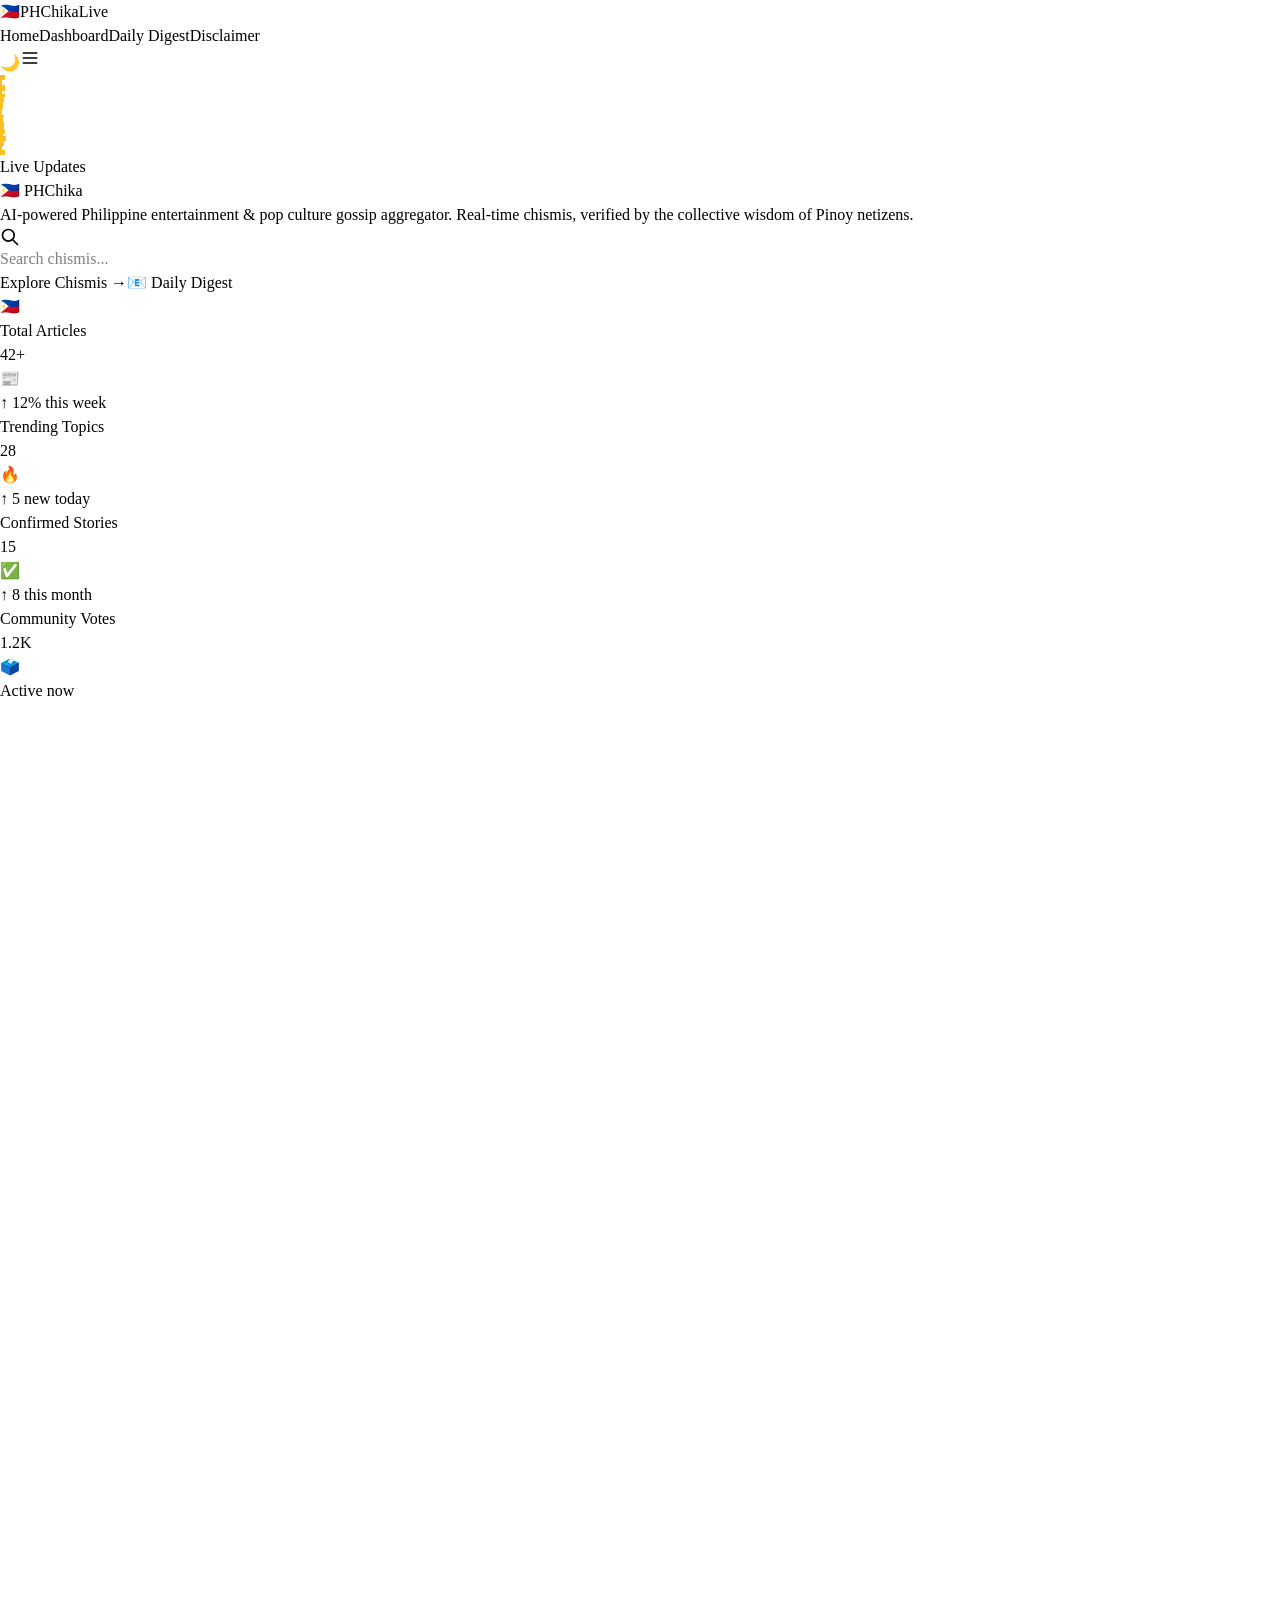
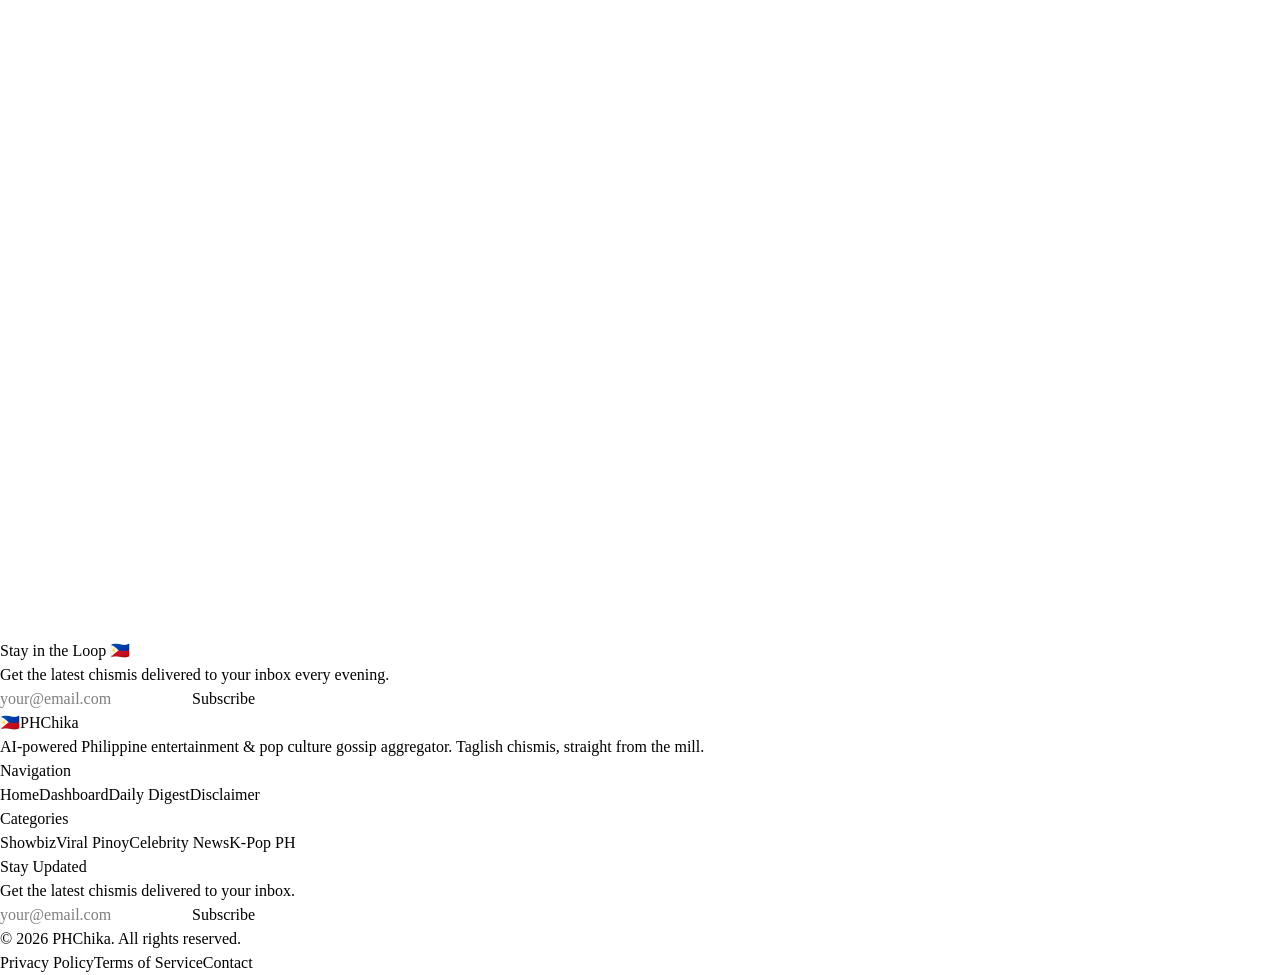
==== index.html @ 01732ea2 "Deploy PHChika static site" ====
<!DOCTYPE html><!--k9LoQ4IcN2B94tGMWZoJR--><html lang="en"><head><meta charSet="utf-8"/><meta name="viewport" content="width=device-width, initial-scale=1"/><link rel="preload" href="/_next/static/media/e4af272ccee01ff0-s.p.woff2" as="font" crossorigin="" type="font/woff2"/><link rel="stylesheet" href="/_next/static/css/ba19883a950659b8.css" data-precedence="next"/><link rel="preload" as="script" fetchPriority="low" href="/_next/static/chunks/webpack-e2b6dec66f5f0891.js"/><script src="/_next/static/chunks/3879f17f-e6c2f35127a0d5dd.js" async=""></script><script src="/_next/static/chunks/324-e17bb98ce765c7bd.js" async=""></script><script src="/_next/static/chunks/main-app-d1867d39fd62e64c.js" async=""></script><script src="/_next/static/chunks/470-1731b42faf3eb601.js" async=""></script><script src="/_next/static/chunks/86-d81d6078c82062c1.js" async=""></script><script src="/_next/static/chunks/app/layout-f6f23658ea45f9ad.js" async=""></script><script src="/_next/static/chunks/app/not-found-6ada2dabf4a7582d.js" async=""></script><script src="/_next/static/chunks/app/page-f8f185d9c8606098.js" async=""></script><meta name="next-size-adjust" content=""/><title>PHChika | Philippine Pop Culture Gossip Aggregator</title><meta name="description" content="AI-powered Philippine entertainment &amp; pop culture gossip aggregator. Taglish chismis, straight from the mill."/><meta name="author" content="PHChika"/><meta name="keywords" content="Philippine,showbiz,gossip,chismis,Taglish,entertainment"/><meta property="og:title" content="PHChika"/><meta property="og:description" content="AI-powered Philippine entertainment &amp; pop culture gossip aggregator"/><meta property="og:site_name" content="PHChika"/><meta property="og:locale" content="en_PH"/><meta property="og:type" content="website"/><meta name="twitter:card" content="summary_large_image"/><meta name="twitter:title" content="PHChika"/><meta name="twitter:description" content="AI-powered Philippine entertainment &amp; pop culture gossip aggregator"/><script src="/_next/static/chunks/polyfills-42372ed130431b0a.js" noModule=""></script></head><body class="__variable_f367f3 antialiased bg-brand-50 text-gray-900 dark:bg-gray-950 dark:text-gray-100"><div hidden=""><!--$--><!--/$--></div><header class="sticky top-0 z-40"><nav class="fixed top-0 left-0 right-0 border-b transition-all duration-300 bg-transparent border-transparent"><div class="mx-auto flex max-w-7xl items-center justify-between px-4 py-3 sm:px-6 lg:px-8"><a class="flex items-center gap-2.5 group" href="/"><span class="text-3xl group-hover:animate-float">🇵🇭</span><span class="text-xl font-bold tracking-tight text-brand-600 dark:text-brand-400 group-hover:text-brand-500 transition-colors">PHChika</span><span class="live-indicator">Live</span></a><nav class="hidden flex-wrap items-center gap-4 md:flex md:gap-8"><a class="text-sm font-medium text-gray-600 transition-colors hover:text-brand-500 dark:text-gray-300 dark:hover:text-brand-400" href="/">Home</a><a class="text-sm font-medium text-gray-600 transition-colors hover:text-brand-500 dark:text-gray-300 dark:hover:text-brand-400" href="/dashboard">Dashboard</a><a class="text-sm font-medium text-gray-600 transition-colors hover:text-brand-500 dark:text-gray-300 dark:hover:text-brand-400" href="/digest">Daily Digest</a><a class="text-sm font-medium text-gray-600 transition-colors hover:text-brand-500 dark:text-gray-300 dark:hover:text-brand-400" href="/disclaimer">Disclaimer</a></nav><div class="flex items-center gap-3"><button class="flex h-9 w-9 items-center justify-center rounded-full border border-brand-200 bg-white transition-all hover:bg-brand-50 dark:border-gray-700 dark:bg-gray-900 dark:hover:bg-gray-800" title="Toggle theme">🌙</button><button class="rounded-lg border border-brand-200 bg-white p-2 transition-all hover:bg-brand-50 dark:border-gray-700 dark:bg-gray-900 md:hidden"><svg class="h-5 w-5" fill="none" viewBox="0 0 24 24" stroke="currentColor" width="20" height="20"><path stroke-linecap="round" stroke-linejoin="round" stroke-width="2" d="M4 6h16M4 12h16M4 18h16"></path></svg></button></div></div></nav></header><main class="min-h-screen"><div class="mx-auto max-w-7xl px-4 py-8 sm:px-6 lg:px-8"><section class="relative mb-16 overflow-hidden rounded-3xl bg-brand-900 py-16 px-8 text-white shadow-2xl sm:px-12 lg:px-16 lg:py-24"><div class="absolute inset-0 opacity-10"><div class="particle" style="left:18.47156097707878%;top:79.79760797745918%;width:3.690820007059075px;height:3.5065020324299128px;background-color:#fbbf24;animation-delay:14.646432923650954s;animation-duration:10.60633967674702s"></div><div class="particle" style="left:62.45441928346279%;top:26.84128083372901%;width:2.205880564592787px;height:4.392460257787303px;background-color:#fbbf24;animation-delay:12.472064948457417s;animation-duration:12.216376613219005s"></div><div class="particle" style="left:24.619708367531203%;top:64.83308832448233%;width:5.9701826067827px;height:2.390632754064164px;background-color:#fbbf24;animation-delay:13.725323172964947s;animation-duration:10.40177461443042s"></div><div class="particle" style="left:62.64504493023346%;top:59.288933771644395%;width:5.1945109291287075px;height:3.6567936870087583px;background-color:#fbbf24;animation-delay:6.298834928158054s;animation-duration:17.46441333842372s"></div><div class="particle" style="left:6.448528360613914%;top:29.689978229922776%;width:5.7468250753031915px;height:4.060382902792448px;background-color:#fbbf24;animation-delay:6.35684967333273s;animation-duration:12.721489267626882s"></div><div class="particle" style="left:8.677604788850468%;top:98.90585759124075%;width:3.90701416327618px;height:5.758883699190706px;background-color:#fbbf24;animation-delay:10.555025777397953s;animation-duration:18.73170090479347s"></div><div class="particle" style="left:64.05470111955738%;top:51.49617193497511%;width:3.236595837472763px;height:5.896652798301179px;background-color:#fbbf24;animation-delay:8.76889075068397s;animation-duration:17.24196414291823s"></div><div class="particle" style="left:47.437969860735784%;top:54.84804271205487%;width:2.436867205281466px;height:2.44087960509579px;background-color:#fbbf24;animation-delay:8.61093625344168s;animation-duration:19.501381507117905s"></div><div class="particle" style="left:9.735291877166198%;top:21.983192283150466%;width:5.001683653692362px;height:5.094807264019323px;background-color:#fbbf24;animation-delay:2.072049640141609s;animation-duration:10.57205429258483s"></div><div class="particle" style="left:13.533247232566826%;top:56.13436269123079%;width:4.231484956587385px;height:2.353776022332276px;background-color:#fbbf24;animation-delay:0.65867109657334s;animation-duration:10.346179107531691s"></div><div class="particle" style="left:38.433139096551535%;top:16.920641154521242%;width:2.161486274384297px;height:5.17858835013781px;background-color:#fbbf24;animation-delay:3.721324771487117s;animation-duration:17.375028967364845s"></div><div class="particle" style="left:42.437850679944574%;top:73.76770287244362%;width:5.482356575571914px;height:5.012347047777061px;background-color:#fbbf24;animation-delay:1.1526418692480223s;animation-duration:11.170501478903066s"></div><div class="particle" style="left:82.41617514891223%;top:72.2954805055078%;width:4.188049271521585px;height:4.914831905799888px;background-color:#fbbf24;animation-delay:3.6538589620489508s;animation-duration:17.392604619217387s"></div><div class="particle" style="left:99.87511023459719%;top:54.3634508630094%;width:2.0378873178925656px;height:5.997860652595852px;background-color:#fbbf24;animation-delay:2.4744412457258083s;animation-duration:17.385055315259407s"></div><div class="particle" style="left:74.35947849448652%;top:40.35667646725173%;width:4.913385099677463px;height:2.6343631553302584px;background-color:#fbbf24;animation-delay:1.9118923482047596s;animation-duration:19.69831578663939s"></div><div class="particle" style="left:69.46300758079651%;top:98.03557039360035%;width:4.388660825702735px;height:4.2613072146065765px;background-color:#fbbf24;animation-delay:5.517020232328381s;animation-duration:18.12427879038936s"></div><div class="particle" style="left:22.227414381223653%;top:37.22835370866839%;width:3.2704621383781975px;height:2.103611485357198px;background-color:#fbbf24;animation-delay:2.966704480184381s;animation-duration:16.360644804466205s"></div><div class="particle" style="left:48.33124781993101%;top:65.70728353012973%;width:2.51895949751978px;height:3.3701185559842823px;background-color:#fbbf24;animation-delay:14.739855320930326s;animation-duration:16.721236706643374s"></div><div class="particle" style="left:46.986343704331986%;top:77.14706739202789%;width:5.746801530914253px;height:4.19702084024478px;background-color:#fbbf24;animation-delay:11.245935313011072s;animation-duration:19.008296532140093s"></div><div class="particle" style="left:55.69551996418996%;top:16.2687451428714%;width:5.306226947636455px;height:4.888338690435766px;background-color:#fbbf24;animation-delay:8.828165516569594s;animation-duration:19.875291375192305s"></div></div><div class="relative max-w-2xl"><div class="mb-4 inline-flex items-center gap-2 rounded-full bg-brand-800/50 px-4 py-1.5 text-sm text-brand-200"><span class="inline-flex h-2 w-2 animate-ping rounded-full bg-green-400"></span><span class="inline-flex h-2 w-2 rounded-full bg-green-400"></span> Live Updates</div><h1 class="mb-4 text-4xl font-bold tracking-tight text-white sm:text-5xl md:text-6xl">🇵🇭 PHChika</h1><p class="mb-8 text-lg text-brand-100 sm:text-xl">AI-powered Philippine entertainment &amp; pop culture gossip aggregator. Real-time chismis, verified by the collective wisdom of Pinoy netizens.</p><div class="mb-8 max-w-md"><div class="relative w-full max-w-xl"><svg class="absolute left-4 top-1/2 h-5 w-5 -translate-y-1/2 text-gray-400" fill="none" viewBox="0 0 24 24" stroke="currentColor" width="20" height="20"><path stroke-linecap="round" stroke-linejoin="round" stroke-width="2" d="M21 21l-6-6m2-5a7 7 0 11-14 0 7 7 0 0114 0z"></path></svg><input type="text" placeholder="Search chismis..." class="chika-input pl-10 pr-4 py-3 text-base" value=""/></div></div><div class="flex flex-wrap gap-4"><a class="chika-btn bg-white text-brand-700 hover:bg-brand-50 hover:shadow-lg" href="/dashboard">Explore Chismis →</a><a class="chika-btn-outline" href="/digest">📧 Daily Digest</a></div></div><div class="absolute right-0 top-1/2 -translate-y-1/2 translate-x-1/3 hidden lg:block"><div class="text-9xl opacity-10">🇵🇭</div></div></section><section class="mb-16"><div class="grid gap-4 sm:grid-cols-2 lg:grid-cols-4"><div class="stat-card"><div class="flex items-center justify-between"><div><p class="text-sm font-medium text-gray-500 dark:text-gray-400">Total Articles</p><p class="mt-2 text-3xl font-bold counter text-brand-600 dark:text-brand-400">42+</p></div><span class="text-3xl opacity-60">📰</span></div><p class="mt-2 text-xs text-green-600 dark:text-green-400">↑ 12% this week</p></div><div class="stat-card"><div class="flex items-center justify-between"><div><p class="text-sm font-medium text-gray-500 dark:text-gray-400">Trending Topics</p><p class="mt-2 text-3xl font-bold counter text-brand-600 dark:text-brand-400">28</p></div><span class="text-3xl opacity-60">🔥</span></div><p class="mt-2 text-xs text-green-600 dark:text-green-400">↑ 5 new today</p></div><div class="stat-card"><div class="flex items-center justify-between"><div><p class="text-sm font-medium text-gray-500 dark:text-gray-400">Confirmed Stories</p><p class="mt-2 text-3xl font-bold counter text-brand-600 dark:text-brand-400">15</p></div><span class="text-3xl opacity-60">✅</span></div><p class="mt-2 text-xs text-green-600 dark:text-green-400">↑ 8 this month</p></div><div class="stat-card"><div class="flex items-center justify-between"><div><p class="text-sm font-medium text-gray-500 dark:text-gray-400">Community Votes</p><p class="mt-2 text-3xl font-bold counter text-brand-600 dark:text-brand-400">1.2K</p></div><span class="text-3xl opacity-60">🗳️</span></div><p class="mt-2 text-xs text-green-600 dark:text-green-400">Active now</p></div></div></section><section class="mb-16 reveal-section" id="categories"><div class="flex items-center justify-between mb-6"><h2 class="section-title">Explore Categories</h2><a class="text-sm font-medium text-brand-600 transition-colors hover:text-brand-500 dark:text-brand-400" href="/dashboard">View all →</a></div><div class="grid gap-4 sm:grid-cols-2 lg:grid-cols-4"><div class="category-card card-hover cursor-pointer group"><div class="mb-3 flex items-center gap-3"><span class="inline-flex h-10 w-10 items-center justify-center rounded-xl bg-brand-100 text-brand-600 text-xl transition-colors group-hover:bg-brand-500 group-hover:text-white dark:bg-brand-900/30 dark:text-brand-400">🎬</span><div><h3 class="font-semibold text-gray-900 dark:text-white">Showbiz</h3><p class="text-xs text-gray-500">12<!-- --> articles</p></div></div></div><div class="category-card card-hover cursor-pointer group"><div class="mb-3 flex items-center gap-3"><span class="inline-flex h-10 w-10 items-center justify-center rounded-xl bg-brand-100 text-brand-600 text-xl transition-colors group-hover:bg-brand-500 group-hover:text-white dark:bg-brand-900/30 dark:text-brand-400">🔥</span><div><h3 class="font-semibold text-gray-900 dark:text-white">Viral Pinoy</h3><p class="text-xs text-gray-500">8<!-- --> articles</p></div></div></div><div class="category-card card-hover cursor-pointer group"><div class="mb-3 flex items-center gap-3"><span class="inline-flex h-10 w-10 items-center justify-center rounded-xl bg-brand-100 text-brand-600 text-xl transition-colors group-hover:bg-brand-500 group-hover:text-white dark:bg-brand-900/30 dark:text-brand-400">💕</span><div><h3 class="font-semibold text-gray-900 dark:text-white">Relationship</h3><p class="text-xs text-gray-500">5<!-- --> articles</p></div></div></div><div class="category-card card-hover cursor-pointer group"><div class="mb-3 flex items-center gap-3"><span class="inline-flex h-10 w-10 items-center justify-center rounded-xl bg-brand-100 text-brand-600 text-xl transition-colors group-hover:bg-brand-500 group-hover:text-white dark:bg-brand-900/30 dark:text-brand-400">🎵</span><div><h3 class="font-semibold text-gray-900 dark:text-white">K-Pop PH</h3><p class="text-xs text-gray-500">7<!-- --> articles</p></div></div></div></div></section><section class="mb-16 reveal-section" id="trending"><h2 class="section-title">🔥 Trending Now</h2><p class="section-subtitle">What Pinoy netizens are buzzing about right now.</p><div class="grid gap-3 sm:grid-cols-2 lg:grid-cols-3"><a class="trend-item card-hover group" href="/dashboard"><div class="flex items-center gap-3"><span class="flex h-8 w-8 items-center justify-center rounded-full bg-brand-100 text-xs font-bold text-brand-600 dark:bg-brand-900/30 dark:text-brand-400">1</span><div><p class="font-medium text-gray-900 group-hover:text-brand-600 dark:text-white dark:group-hover:text-brand-400">KathNiel</p><p class="text-xs text-gray-500">Reddit</p></div></div><div class="flex items-center gap-2"><span class="text-sm text-gray-500">↑ <!-- -->2,450</span><span class="chika-badge bg-brand-100 text-xs text-brand-800 dark:bg-brand-900/30 dark:text-brand-300">Reddit</span></div></a><a class="trend-item card-hover group" href="/dashboard"><div class="flex items-center gap-3"><span class="flex h-8 w-8 items-center justify-center rounded-full bg-brand-100 text-xs font-bold text-brand-600 dark:bg-brand-900/30 dark:text-brand-400">2</span><div><p class="font-medium text-gray-900 group-hover:text-brand-600 dark:text-white dark:group-hover:text-brand-400">SB19 World Tour</p><p class="text-xs text-gray-500">Twitter/X</p></div></div><div class="flex items-center gap-2"><span class="text-sm text-gray-500">↑ <!-- -->1,890</span><span class="chika-badge bg-brand-100 text-xs text-brand-800 dark:bg-brand-900/30 dark:text-brand-300">Twitter/X</span></div></a><a class="trend-item card-hover group" href="/dashboard"><div class="flex items-center gap-3"><span class="flex h-8 w-8 items-center justify-center rounded-full bg-brand-100 text-xs font-bold text-brand-600 dark:bg-brand-900/30 dark:text-brand-400">3</span><div><p class="font-medium text-gray-900 group-hover:text-brand-600 dark:text-white dark:group-hover:text-brand-400">Liza Soberano</p><p class="text-xs text-gray-500">Reddit</p></div></div><div class="flex items-center gap-2"><span class="text-sm text-gray-500">↑ <!-- -->3,200</span><span class="chika-badge bg-brand-100 text-xs text-brand-800 dark:bg-brand-900/30 dark:text-brand-300">Reddit</span></div></a><a class="trend-item card-hover group" href="/dashboard"><div class="flex items-center gap-3"><span class="flex h-8 w-8 items-center justify-center rounded-full bg-brand-100 text-xs font-bold text-brand-600 dark:bg-brand-900/30 dark:text-brand-400">4</span><div><p class="font-medium text-gray-900 group-hover:text-brand-600 dark:text-white dark:group-hover:text-brand-400">JVKE PH Concert</p><p class="text-xs text-gray-500">Twitter/X</p></div></div><div class="flex items-center gap-2"><span class="text-sm text-gray-500">↑ <!-- -->5,100</span><span class="chika-badge bg-brand-100 text-xs text-brand-800 dark:bg-brand-900/30 dark:text-brand-300">Twitter/X</span></div></a><a class="trend-item card-hover group" href="/dashboard"><div class="flex items-center gap-3"><span class="flex h-8 w-8 items-center justify-center rounded-full bg-brand-100 text-xs font-bold text-brand-600 dark:bg-brand-900/30 dark:text-brand-400">5</span><div><p class="font-medium text-gray-900 group-hover:text-brand-600 dark:text-white dark:group-hover:text-brand-400">Daniel Padilla</p><p class="text-xs text-gray-500">Facebook</p></div></div><div class="flex items-center gap-2"><span class="text-sm text-gray-500">↑ <!-- -->1,700</span><span class="chika-badge bg-brand-100 text-xs text-brand-800 dark:bg-brand-900/30 dark:text-brand-300">Facebook</span></div></a><a class="trend-item card-hover group" href="/dashboard"><div class="flex items-center gap-3"><span class="flex h-8 w-8 items-center justify-center rounded-full bg-brand-100 text-xs font-bold text-brand-600 dark:bg-brand-900/30 dark:text-brand-400">6</span><div><p class="font-medium text-gray-900 group-hover:text-brand-600 dark:text-white dark:group-hover:text-brand-400">Bini Phenomenon</p><p class="text-xs text-gray-500">Reddit</p></div></div><div class="flex items-center gap-2"><span class="text-sm text-gray-500">↑ <!-- -->4,300</span><span class="chika-badge bg-brand-100 text-xs text-brand-800 dark:bg-brand-900/30 dark:text-brand-300">Reddit</span></div></a></div></section><section class="mb-16 reveal-section" id="articles"><div class="flex items-center justify-between mb-6"><h2 class="section-title">📰 Latest Articles</h2><a class="text-sm font-medium text-brand-600 transition-colors hover:text-brand-500 dark:text-brand-400" href="/dashboard">View all →</a></div><div class="grid gap-6 sm:grid-cols-2"><a class="article-link card-hover group" href="/articles/kathniel-reunion"><div class="mb-4 flex items-center gap-2"><span class="chika-badge bg-brand-100 text-brand-800 dark:bg-brand-900/30 dark:text-brand-300">Showbiz</span><span class="chika-badge bg-gray-100 text-gray-800 dark:bg-gray-800 dark:text-gray-300">Developing</span></div><h3 class="mb-3 text-xl font-bold text-gray-900 group-hover:text-brand-600 dark:text-white dark:group-hover:text-brand-400">KathNiel Reunion: What Really Happened Behind the Scenes</h3><p class="text-sm text-gray-600 dark:text-gray-400">Spotted daw sila na magkasama again! But ano&amp;apos;ng total story?</p><div class="mt-4 flex items-center gap-4 text-xs text-gray-500"><span>↑ <!-- -->2,450<!-- --> reactions</span><span class="flex items-center gap-1"><span class="inline-flex h-1.5 w-1.5 rounded-full bg-green-500"></span> Active</span></div></a><a class="article-link card-hover group" href="/articles/pbb-viral-tiktok"><div class="mb-4 flex items-center gap-2"><span class="chika-badge bg-brand-100 text-brand-800 dark:bg-brand-900/30 dark:text-brand-300">Viral Pinoy</span><span class="chika-badge bg-gray-100 text-gray-800 dark:bg-gray-800 dark:text-gray-300">Unverified</span></div><h3 class="mb-3 text-xl font-bold text-gray-900 group-hover:text-brand-600 dark:text-white dark:group-hover:text-brand-400">Pinoy Big Brother Star&amp;apos;s Viral TikTok Goes Wild</h3><p class="text-sm text-gray-600 dark:text-gray-400">Maraming reactions sa viral na video na ito!</p><div class="mt-4 flex items-center gap-4 text-xs text-gray-500"><span>↑ <!-- -->1,890<!-- --> reactions</span><span class="flex items-center gap-1"><span class="inline-flex h-1.5 w-1.5 rounded-full bg-green-500"></span> Active</span></div></a></div></section><section class="mb-16 reveal-section" id="how-it-works"><h2 class="section-title text-center">⚙️ How It Works</h2><p class="section-subtitle text-center">From raw chismis to verified stories — in minutes.</p><div class="grid gap-6 sm:grid-cols-2 lg:grid-cols-3"><div class="chika-card text-center card-hover group"><div class="mb-4 flex justify-center"><div class="feature-icon group-hover:scale-110 group-hover:bg-brand-500 group-hover:text-white dark:group-hover:bg-brand-500 dark:group-hover:text-white transition-all duration-300">🔍</div></div><span class="mb-2 text-xs font-bold text-brand-600">Step <!-- -->01</span><h3 class="mb-2 text-lg font-semibold text-gray-900 dark:text-white">Scrape</h3><p class="text-sm text-gray-500 dark:text-gray-400">Aggregates viral discussions from Reddit, X/Twitter, and RSS feeds across PH platforms.</p></div><div class="chika-card text-center card-hover group"><div class="mb-4 flex justify-center"><div class="feature-icon group-hover:scale-110 group-hover:bg-brand-500 group-hover:text-white dark:group-hover:bg-brand-500 dark:group-hover:text-white transition-all duration-300">🤖</div></div><span class="mb-2 text-xs font-bold text-brand-600">Step <!-- -->02</span><h3 class="mb-2 text-lg font-semibold text-gray-900 dark:text-white">AI Verification</h3><p class="text-sm text-gray-500 dark:text-gray-400">Cross-references sources and assigns a Chika Reliability Index to each story.</p></div><div class="chika-card text-center card-hover group"><div class="mb-4 flex justify-center"><div class="feature-icon group-hover:scale-110 group-hover:bg-brand-500 group-hover:text-white dark:group-hover:bg-brand-500 dark:group-hover:text-white transition-all duration-300">✍️</div></div><span class="mb-2 text-xs font-bold text-brand-600">Step <!-- -->03</span><h3 class="mb-2 text-lg font-semibold text-gray-900 dark:text-white">Generate</h3><p class="text-sm text-gray-500 dark:text-gray-400">Generates punchy Taglish articles with Marites AI persona and auto-publishes.</p></div></div></section><div class="my-8 chika-divider"></div><section class="mb-16 rounded-2xl bg-gradient-to-r from-brand-600 to-brand-800 p-8 text-center text-white shadow-xl sm:p-12"><h2 class="mb-4 text-2xl font-bold sm:text-3xl">Stay in the Loop 🇵🇭</h2><p class="mb-6 text-brand-100 sm:text-lg">Get the latest chismis delivered to your inbox every evening.</p><form class="mx-auto max-w-md flex gap-2"><input type="email" placeholder="your@email.com" class="chika-input flex-1 py-3 text-white placeholder-gray-400 dark:placeholder-gray-500"/><button type="submit" class="chika-btn bg-white text-brand-700 hover:bg-brand-50 whitespace-nowrap">Subscribe</button></form></section></div><!--$--><!--/$--></main><footer class="border-t border-brand-200 bg-white/80 backdrop-blur-sm dark:bg-gray-900/80"><div class="mx-auto max-w-7xl px-4 py-12 sm:px-6 lg:px-8"><div class="grid gap-8 sm:grid-cols-2 lg:grid-cols-4"><div><div class="mb-4 flex items-center gap-2"><span class="text-2xl">🇵🇭</span><span class="text-xl font-bold text-brand-600 dark:text-brand-400">PHChika</span></div><p class="text-sm text-gray-500 dark:text-gray-400">AI-powered Philippine entertainment &amp; pop culture gossip aggregator. Taglish chismis, straight from the mill.</p></div><div><h4 class="mb-4 font-semibold text-brand-800 dark:text-brand-400">Navigation</h4><nav class="flex flex-col gap-2"><a class="text-sm text-gray-600 transition-colors hover:text-brand-500 dark:text-gray-400" href="/">Home</a><a class="text-sm text-gray-600 transition-colors hover:text-brand-500 dark:text-gray-400" href="/dashboard">Dashboard</a><a class="text-sm text-gray-600 transition-colors hover:text-brand-500 dark:text-gray-400" href="/digest">Daily Digest</a><a class="text-sm text-gray-600 transition-colors hover:text-brand-500 dark:text-gray-400" href="/disclaimer">Disclaimer</a></nav></div><div><h4 class="mb-4 font-semibold text-brand-800 dark:text-brand-400">Categories</h4><nav class="flex flex-col gap-2"><a class="text-sm text-gray-600 transition-colors hover:text-brand-500 dark:text-gray-400" href="#">Showbiz</a><a class="text-sm text-gray-600 transition-colors hover:text-brand-500 dark:text-gray-400" href="#">Viral Pinoy</a><a class="text-sm text-gray-600 transition-colors hover:text-brand-500 dark:text-gray-400" href="#">Celebrity News</a><a class="text-sm text-gray-600 transition-colors hover:text-brand-500 dark:text-gray-400" href="#">K-Pop PH</a></nav></div><div><h4 class="mb-4 font-semibold text-brand-800 dark:text-brand-400">Stay Updated</h4><p class="mb-3 text-sm text-gray-500 dark:text-gray-400">Get the latest chismis delivered to your inbox.</p><form class="flex gap-2"><input type="email" placeholder="your@email.com" class="chika-input flex-1 py-2"/><button type="submit" class="chika-btn whitespace-nowrap">Subscribe</button></form></div></div><div class="mt-8 border-t border-brand-200 pt-8 dark:border-gray-800"><div class="flex flex-col items-center justify-between gap-4 sm:flex-row"><p class="text-sm text-gray-500">© <!-- -->2026<!-- --> PHChika. All rights reserved.</p><div class="flex gap-6"><a class="text-sm text-gray-500 transition-colors hover:text-brand-500 dark:text-gray-400" href="#">Privacy Policy</a><a class="text-sm text-gray-500 transition-colors hover:text-brand-500 dark:text-gray-400" href="#">Terms of Service</a><a class="text-sm text-gray-500 transition-colors hover:text-brand-500 dark:text-gray-400" href="#">Contact</a></div></div></div></div></footer><section aria-label="Notifications alt+T" tabindex="-1" aria-live="polite" aria-relevant="additions text" aria-atomic="false"></section><script src="/_next/static/chunks/webpack-e2b6dec66f5f0891.js" id="_R_" async=""></script><script>(self.__next_f=self.__next_f||[]).push([0])</script><script>self.__next_f.push([1,"1:\"$Sreact.fragment\"\n2:I[3917,[\"470\",\"static/chunks/470-1731b42faf3eb601.js\",\"86\",\"static/chunks/86-d81d6078c82062c1.js\",\"177\",\"static/chunks/app/layout-f6f23658ea45f9ad.js\"],\"default\"]\n3:I[8671,[],\"\"]\n4:I[9491,[],\"\"]\n5:I[4470,[\"470\",\"static/chunks/470-1731b42faf3eb601.js\",\"345\",\"static/chunks/app/not-found-6ada2dabf4a7582d.js\"],\"\"]\n6:I[1242,[],\"ClientPageRoot\"]\n7:I[5892,[\"470\",\"static/chunks/470-1731b42faf3eb601.js\",\"974\",\"static/chunks/app/page-f8f185d9c8606098.js\"],\"default\"]\na:I[3078,[],\"OutletBoundary\"]\nc:I[4891,[],\"AsyncMetadataOutlet\"]\ne:I[3078,[],\"ViewportBoundary\"]\n10:I[3078,[],\"MetadataBoundary\"]\n11:\"$Sreact.suspense\"\n13:I[2933,[],\"\"]\n:HL[\"/_next/static/media/e4af272ccee01ff0-s.p.woff2\",\"font\",{\"crossOrigin\":\"\",\"type\":\"font/woff2\"}]\n:HL[\"/_next/static/css/ba19883a950659b8.css\",\"style\"]\n"])</script><script>self.__next_f.push([1,"0:{\"P\":null,\"b\":\"k9LoQ4IcN2B94tGMWZoJR\",\"p\":\"\",\"c\":[\"\",\"\"],\"i\":false,\"f\":[[[\"\",{\"children\":[\"__PAGE__\",{}]},\"$undefined\",\"$undefined\",true],[\"\",[\"$\",\"$1\",\"c\",{\"children\":[[[\"$\",\"link\",\"0\",{\"rel\":\"stylesheet\",\"href\":\"/_next/static/css/ba19883a950659b8.css\",\"precedence\":\"next\",\"crossOrigin\":\"$undefined\",\"nonce\":\"$undefined\"}]],[\"$\",\"html\",null,{\"lang\":\"en\",\"suppressHydrationWarning\":true,\"children\":[\"$\",\"body\",null,{\"className\":\"__variable_f367f3 antialiased bg-brand-50 text-gray-900 dark:bg-gray-950 dark:text-gray-100\",\"children\":[\"$\",\"$L2\",null,{\"children\":[\"$\",\"$L3\",null,{\"parallelRouterKey\":\"children\",\"error\":\"$undefined\",\"errorStyles\":\"$undefined\",\"errorScripts\":\"$undefined\",\"template\":[\"$\",\"$L4\",null,{}],\"templateStyles\":\"$undefined\",\"templateScripts\":\"$undefined\",\"notFound\":[[\"$\",\"div\",null,{\"className\":\"flex min-h-[60vh] items-center justify-center px-4\",\"children\":[\"$\",\"div\",null,{\"className\":\"text-center animate-fade-in\",\"children\":[[\"$\",\"div\",null,{\"className\":\"mb-6 text-8xl font-bold gradient-text\",\"children\":\"404\"}],[\"$\",\"h1\",null,{\"className\":\"mb-4 text-2xl font-bold text-gray-900 dark:text-white\",\"children\":\"Page Not Found\"}],[\"$\",\"p\",null,{\"className\":\"mb-8 text-gray-500 dark:text-gray-400\",\"children\":\"The page you're looking for doesn't exist or has been moved.\"}],[\"$\",\"div\",null,{\"className\":\"flex flex-col items-center gap-4 sm:flex-row sm:justify-center\",\"children\":[[\"$\",\"$L5\",null,{\"href\":\"/\",\"className\":\"chika-btn\",\"children\":\"🏠 Go Home\"}],[\"$\",\"$L5\",null,{\"href\":\"/dashboard\",\"className\":\"chika-btn-outline\",\"children\":\"📊 Dashboard\"}]]}]]}]}],[]],\"forbidden\":\"$undefined\",\"unauthorized\":\"$undefined\"}]}]}]}]]}],{\"children\":[\"__PAGE__\",[\"$\",\"$1\",\"c\",{\"children\":[[\"$\",\"$L6\",null,{\"Component\":\"$7\",\"searchParams\":{},\"params\":{},\"promises\":[\"$@8\",\"$@9\"]}],null,[\"$\",\"$La\",null,{\"children\":[\"$Lb\",[\"$\",\"$Lc\",null,{\"promise\":\"$@d\"}]]}]]}],{},null,false]},null,false],[\"$\",\"$1\",\"h\",{\"children\":[null,[[\"$\",\"$Le\",null,{\"children\":\"$Lf\"}],[\"$\",\"meta\",null,{\"name\":\"next-size-adjust\",\"content\":\"\"}]],[\"$\",\"$L10\",null,{\"children\":[\"$\",\"div\",null,{\"hidden\":true,\"children\":[\"$\",\"$11\",null,{\"fallback\":null,\"children\":\"$L12\"}]}]}]]}],false]],\"m\":\"$undefined\",\"G\":[\"$13\",[]],\"s\":false,\"S\":true}\n"])</script><script>self.__next_f.push([1,"8:{}\n9:\"$0:f:0:1:2:children:1:props:children:0:props:params\"\n"])</script><script>self.__next_f.push([1,"f:[[\"$\",\"meta\",\"0\",{\"charSet\":\"utf-8\"}],[\"$\",\"meta\",\"1\",{\"name\":\"viewport\",\"content\":\"width=device-width, initial-scale=1\"}]]\nb:null\n"])</script><script>self.__next_f.push([1,"d:{\"metadata\":[[\"$\",\"title\",\"0\",{\"children\":\"PHChika | Philippine Pop Culture Gossip Aggregator\"}],[\"$\",\"meta\",\"1\",{\"name\":\"description\",\"content\":\"AI-powered Philippine entertainment \u0026 pop culture gossip aggregator. Taglish chismis, straight from the mill.\"}],[\"$\",\"meta\",\"2\",{\"name\":\"author\",\"content\":\"PHChika\"}],[\"$\",\"meta\",\"3\",{\"name\":\"keywords\",\"content\":\"Philippine,showbiz,gossip,chismis,Taglish,entertainment\"}],[\"$\",\"meta\",\"4\",{\"property\":\"og:title\",\"content\":\"PHChika\"}],[\"$\",\"meta\",\"5\",{\"property\":\"og:description\",\"content\":\"AI-powered Philippine entertainment \u0026 pop culture gossip aggregator\"}],[\"$\",\"meta\",\"6\",{\"property\":\"og:site_name\",\"content\":\"PHChika\"}],[\"$\",\"meta\",\"7\",{\"property\":\"og:locale\",\"content\":\"en_PH\"}],[\"$\",\"meta\",\"8\",{\"property\":\"og:type\",\"content\":\"website\"}],[\"$\",\"meta\",\"9\",{\"name\":\"twitter:card\",\"content\":\"summary_large_image\"}],[\"$\",\"meta\",\"10\",{\"name\":\"twitter:title\",\"content\":\"PHChika\"}],[\"$\",\"meta\",\"11\",{\"name\":\"twitter:description\",\"content\":\"AI-powered Philippine entertainment \u0026 pop culture gossip aggregator\"}]],\"error\":null,\"digest\":\"$undefined\"}\n"])</script><script>self.__next_f.push([1,"12:\"$d:metadata\"\n"])</script></body></html>
---- _next/static/css/ba19883a950659b8.css ----
@font-face{font-family:Inter;font-style:normal;font-weight:100 900;font-display:swap;src:url(/_next/static/media/ba9851c3c22cd980-s.woff2) format("woff2");unicode-range:u+0460-052f,u+1c80-1c8a,u+20b4,u+2de0-2dff,u+a640-a69f,u+fe2e-fe2f}@font-face{font-family:Inter;font-style:normal;font-weight:100 900;font-display:swap;src:url(/_next/static/media/21350d82a1f187e9-s.woff2) format("woff2");unicode-range:u+0301,u+0400-045f,u+0490-0491,u+04b0-04b1,u+2116}@font-face{font-family:Inter;font-style:normal;font-weight:100 900;font-display:swap;src:url(/_next/static/media/c5fe6dc8356a8c31-s.woff2) format("woff2");unicode-range:u+1f??}@font-face{font-family:Inter;font-style:normal;font-weight:100 900;font-display:swap;src:url(/_next/static/media/19cfc7226ec3afaa-s.woff2) format("woff2");unicode-range:u+0370-0377,u+037a-037f,u+0384-038a,u+038c,u+038e-03a1,u+03a3-03ff}@font-face{font-family:Inter;font-style:normal;font-weight:100 900;font-display:swap;src:url(/_next/static/media/df0a9ae256c0569c-s.woff2) format("woff2");unicode-range:u+0102-0103,u+0110-0111,u+0128-0129,u+0168-0169,u+01a0-01a1,u+01af-01b0,u+0300-0301,u+0303-0304,u+0308-0309,u+0323,u+0329,u+1ea0-1ef9,u+20ab}@font-face{font-family:Inter;font-style:normal;font-weight:100 900;font-display:swap;src:url(/_next/static/media/8e9860b6e62d6359-s.woff2) format("woff2");unicode-range:u+0100-02ba,u+02bd-02c5,u+02c7-02cc,u+02ce-02d7,u+02dd-02ff,u+0304,u+0308,u+0329,u+1d00-1dbf,u+1e00-1e9f,u+1ef2-1eff,u+2020,u+20a0-20ab,u+20ad-20c0,u+2113,u+2c60-2c7f,u+a720-a7ff}@font-face{font-family:Inter;font-style:normal;font-weight:100 900;font-display:swap;src:url(/_next/static/media/e4af272ccee01ff0-s.p.woff2) format("woff2");unicode-range:u+00??,u+0131,u+0152-0153,u+02bb-02bc,u+02c6,u+02da,u+02dc,u+0304,u+0308,u+0329,u+2000-206f,u+20ac,u+2122,u+2191,u+2193,u+2212,u+2215,u+feff,u+fffd}@font-face{font-family:Inter Fallback;src:local("Arial");ascent-override:90.44%;descent-override:22.52%;line-gap-override:0.00%;size-adjust:107.12%}.__className_f367f3{font-family:Inter,Inter Fallback;font-style:normal}.__variable_f367f3{--font-sans:"Inter","Inter Fallback"}@layer theme, base, components, utilities;@layer theme{@theme default{--font-sans:-apple-system,BlinkMacSystemFont,"Segoe UI",Roboto,"Helvetica Neue","Noto Sans",Arial,sans-serif,"Apple Color Emoji","Segoe UI Emoji","Segoe UI Symbol","Noto Color Emoji";--font-serif:ui-serif,Georgia,Cambria,"Times New Roman",Times,serif;--font-mono:ui-monospace,SFMono-Regular,Menlo,Monaco,Consolas,"Liberation Mono","Courier New",monospace;--color-red-50:oklch(97.1% 0.013 17.38);--color-red-100:oklch(93.6% 0.032 17.717);--color-red-200:oklch(88.5% 0.062 18.334);--color-red-300:oklch(80.8% 0.114 19.571);--color-red-400:oklch(70.4% 0.191 22.216);--color-red-500:oklch(63.7% 0.237 25.331);--color-red-600:oklch(57.7% 0.245 27.325);--color-red-700:oklch(50.5% 0.213 27.518);--color-red-800:oklch(44.4% 0.177 26.899);--color-red-900:oklch(39.6% 0.141 25.723);--color-red-950:oklch(25.8% 0.092 26.042);--color-orange-50:oklch(98% 0.016 73.684);--color-orange-100:oklch(95.4% 0.038 75.164);--color-orange-200:oklch(90.1% 0.076 70.697);--color-orange-300:oklch(83.7% 0.128 66.29);--color-orange-400:oklch(75% 0.183 55.934);--color-orange-500:oklch(70.5% 0.213 47.604);--color-orange-600:oklch(64.6% 0.222 41.116);--color-orange-700:oklch(55.3% 0.195 38.402);--color-orange-800:oklch(47% 0.157 37.304);--color-orange-900:oklch(40.8% 0.123 38.172);--color-orange-950:oklch(26.6% 0.079 36.259);--color-amber-50:oklch(98.7% 0.022 95.277);--color-amber-100:oklch(96.2% 0.059 95.617);--color-amber-200:oklch(92.4% 0.12 95.746);--color-amber-300:oklch(87.9% 0.169 91.605);--color-amber-400:oklch(82.8% 0.189 84.429);--color-amber-500:oklch(76.9% 0.188 70.08);--color-amber-600:oklch(66.6% 0.179 58.318);--color-amber-700:oklch(55.5% 0.163 48.998);--color-amber-800:oklch(47.3% 0.137 46.201);--color-amber-900:oklch(41.4% 0.112 45.904);--color-amber-950:oklch(27.9% 0.077 45.635);--color-yellow-50:oklch(98.7% 0.026 102.212);--color-yellow-100:oklch(97.3% 0.071 103.193);--color-yellow-200:oklch(94.5% 0.129 101.54);--color-yellow-300:oklch(90.5% 0.182 98.111);--color-yellow-400:oklch(85.2% 0.199 91.936);--color-yellow-500:oklch(79.5% 0.184 86.047);--color-yellow-600:oklch(68.1% 0.162 75.834);--color-yellow-700:oklch(55.4% 0.135 66.442);--color-yellow-800:oklch(47.6% 0.114 61.907);--color-yellow-900:oklch(42.1% 0.095 57.708);--color-yellow-950:oklch(28.6% 0.066 53.813);--color-lime-50:oklch(98.6% 0.031 120.757);--color-lime-100:oklch(96.7% 0.067 122.328);--color-lime-200:oklch(93.8% 0.127 124.321);--color-lime-300:oklch(89.7% 0.196 126.665);--color-lime-400:oklch(84.1% 0.238 128.85);--color-lime-500:oklch(76.8% 0.233 130.85);--color-lime-600:oklch(64.8% 0.2 131.684);--color-lime-700:oklch(53.2% 0.157 131.589);--color-lime-800:oklch(45.3% 0.124 130.933);--color-lime-900:oklch(40.5% 0.101 131.063);--color-lime-950:oklch(27.4% 0.072 132.109);--color-green-50:oklch(98.2% 0.018 155.826);--color-green-100:oklch(96.2% 0.044 156.743);--color-green-200:oklch(92.5% 0.084 155.995);--color-green-300:oklch(87.1% 0.15 154.449);--color-green-400:oklch(79.2% 0.209 151.711);--color-green-500:oklch(72.3% 0.219 149.579);--color-green-600:oklch(62.7% 0.194 149.214);--color-green-700:oklch(52.7% 0.154 150.069);--color-green-800:oklch(44.8% 0.119 151.328);--color-green-900:oklch(39.3% 0.095 152.535);--color-green-950:oklch(26.6% 0.065 152.934);--color-emerald-50:oklch(97.9% 0.021 166.113);--color-emerald-100:oklch(95% 0.052 163.051);--color-emerald-200:oklch(90.5% 0.093 164.15);--color-emerald-300:oklch(84.5% 0.143 164.978);--color-emerald-400:oklch(76.5% 0.177 163.223);--color-emerald-500:oklch(69.6% 0.17 162.48);--color-emerald-600:oklch(59.6% 0.145 163.225);--color-emerald-700:oklch(50.8% 0.118 165.612);--color-emerald-800:oklch(43.2% 0.095 166.913);--color-emerald-900:oklch(37.8% 0.077 168.94);--color-emerald-950:oklch(26.2% 0.051 172.552);--color-teal-50:oklch(98.4% 0.014 180.72);--color-teal-100:oklch(95.3% 0.051 180.801);--color-teal-200:oklch(91% 0.096 180.426);--color-teal-300:oklch(85.5% 0.138 181.071);--color-teal-400:oklch(77.7% 0.152 181.912);--color-teal-500:oklch(70.4% 0.14 182.503);--color-teal-600:oklch(60% 0.118 184.704);--color-teal-700:oklch(51.1% 0.096 186.391);--color-teal-800:oklch(43.7% 0.078 188.216);--color-teal-900:oklch(38.6% 0.063 188.416);--color-teal-950:oklch(27.7% 0.046 192.524);--color-cyan-50:oklch(98.4% 0.019 200.873);--color-cyan-100:oklch(95.6% 0.045 203.388);--color-cyan-200:oklch(91.7% 0.08 205.041);--color-cyan-300:oklch(86.5% 0.127 207.078);--color-cyan-400:oklch(78.9% 0.154 211.53);--color-cyan-500:oklch(71.5% 0.143 215.221);--color-cyan-600:oklch(60.9% 0.126 221.723);--color-cyan-700:oklch(52% 0.105 223.128);--color-cyan-800:oklch(45% 0.085 224.283);--color-cyan-900:oklch(39.8% 0.07 227.392);--color-cyan-950:oklch(30.2% 0.056 229.695);--color-sky-50:oklch(97.7% 0.013 236.62);--color-sky-100:oklch(95.1% 0.026 236.824);--color-sky-200:oklch(90.1% 0.058 230.902);--color-sky-300:oklch(82.8% 0.111 230.318);--color-sky-400:oklch(74.6% 0.16 232.661);--color-sky-500:oklch(68.5% 0.169 237.323);--color-sky-600:oklch(58.8% 0.158 241.966);--color-sky-700:oklch(50% 0.134 242.749);--color-sky-800:oklch(44.3% 0.11 240.79);--color-sky-900:oklch(39.1% 0.09 240.876);--color-sky-950:oklch(29.3% 0.066 243.157);--color-blue-50:oklch(97% 0.014 254.604);--color-blue-100:oklch(93.2% 0.032 255.585);--color-blue-200:oklch(88.2% 0.059 254.128);--color-blue-300:oklch(80.9% 0.105 251.813);--color-blue-400:oklch(70.7% 0.165 254.624);--color-blue-500:oklch(62.3% 0.214 259.815);--color-blue-600:oklch(54.6% 0.245 262.881);--color-blue-700:oklch(48.8% 0.243 264.376);--color-blue-800:oklch(42.4% 0.199 265.638);--color-blue-900:oklch(37.9% 0.146 265.522);--color-blue-950:oklch(28.2% 0.091 267.935);--color-indigo-50:oklch(96.2% 0.018 272.314);--color-indigo-100:oklch(93% 0.034 272.788);--color-indigo-200:oklch(87% 0.065 274.039);--color-indigo-300:oklch(78.5% 0.115 274.713);--color-indigo-400:oklch(67.3% 0.182 276.935);--color-indigo-500:oklch(58.5% 0.233 277.117);--color-indigo-600:oklch(51.1% 0.262 276.966);--color-indigo-700:oklch(45.7% 0.24 277.023);--color-indigo-800:oklch(39.8% 0.195 277.366);--color-indigo-900:oklch(35.9% 0.144 278.697);--color-indigo-950:oklch(25.7% 0.09 281.288);--color-violet-50:oklch(96.9% 0.016 293.756);--color-violet-100:oklch(94.3% 0.029 294.588);--color-violet-200:oklch(89.4% 0.057 293.283);--color-violet-300:oklch(81.1% 0.111 293.571);--color-violet-400:oklch(70.2% 0.183 293.541);--color-violet-500:oklch(60.6% 0.25 292.717);--color-violet-600:oklch(54.1% 0.281 293.009);--color-violet-700:oklch(49.1% 0.27 292.581);--color-violet-800:oklch(43.2% 0.232 292.759);--color-violet-900:oklch(38% 0.189 293.745);--color-violet-950:oklch(28.3% 0.141 291.089);--color-purple-50:oklch(97.7% 0.014 308.299);--color-purple-100:oklch(94.6% 0.033 307.174);--color-purple-200:oklch(90.2% 0.063 306.703);--color-purple-300:oklch(82.7% 0.119 306.383);--color-purple-400:oklch(71.4% 0.203 305.504);--color-purple-500:oklch(62.7% 0.265 303.9);--color-purple-600:oklch(55.8% 0.288 302.321);--color-purple-700:oklch(49.6% 0.265 301.924);--color-purple-800:oklch(43.8% 0.218 303.724);--color-purple-900:oklch(38.1% 0.176 304.987);--color-purple-950:oklch(29.1% 0.149 302.717);--color-fuchsia-50:oklch(97.7% 0.017 320.058);--color-fuchsia-100:oklch(95.2% 0.037 318.852);--color-fuchsia-200:oklch(90.3% 0.076 319.62);--color-fuchsia-300:oklch(83.3% 0.145 321.434);--color-fuchsia-400:oklch(74% 0.238 322.16);--color-fuchsia-500:oklch(66.7% 0.295 322.15);--color-fuchsia-600:oklch(59.1% 0.293 322.896);--color-fuchsia-700:oklch(51.8% 0.253 323.949);--color-fuchsia-800:oklch(45.2% 0.211 324.591);--color-fuchsia-900:oklch(40.1% 0.17 325.612);--color-fuchsia-950:oklch(29.3% 0.136 325.661);--color-pink-50:oklch(97.1% 0.014 343.198);--color-pink-100:oklch(94.8% 0.028 342.258);--color-pink-200:oklch(89.9% 0.061 343.231);--color-pink-300:oklch(82.3% 0.12 346.018);--color-pink-400:oklch(71.8% 0.202 349.761);--color-pink-500:oklch(65.6% 0.241 354.308);--color-pink-600:oklch(59.2% 0.249 0.584);--color-pink-700:oklch(52.5% 0.223 3.958);--color-pink-800:oklch(45.9% 0.187 3.815);--color-pink-900:oklch(40.8% 0.153 2.432);--color-pink-950:oklch(28.4% 0.109 3.907);--color-rose-50:oklch(96.9% 0.015 12.422);--color-rose-100:oklch(94.1% 0.03 12.58);--color-rose-200:oklch(89.2% 0.058 10.001);--color-rose-300:oklch(81% 0.117 11.638);--color-rose-400:oklch(71.2% 0.194 13.428);--color-rose-500:oklch(64.5% 0.246 16.439);--color-rose-600:oklch(58.6% 0.253 17.585);--color-rose-700:oklch(51.4% 0.222 16.935);--color-rose-800:oklch(45.5% 0.188 13.697);--color-rose-900:oklch(41% 0.159 10.272);--color-rose-950:oklch(27.1% 0.105 12.094);--color-slate-50:oklch(98.4% 0.003 247.858);--color-slate-100:oklch(96.8% 0.007 247.896);--color-slate-200:oklch(92.9% 0.013 255.508);--color-slate-300:oklch(86.9% 0.022 252.894);--color-slate-400:oklch(70.4% 0.04 256.788);--color-slate-500:oklch(55.4% 0.046 257.417);--color-slate-600:oklch(44.6% 0.043 257.281);--color-slate-700:oklch(37.2% 0.044 257.287);--color-slate-800:oklch(27.9% 0.041 260.031);--color-slate-900:oklch(20.8% 0.042 265.755);--color-slate-950:oklch(12.9% 0.042 264.695);--color-gray-50:oklch(98.5% 0.002 247.839);--color-gray-100:oklch(96.7% 0.003 264.542);--color-gray-200:oklch(92.8% 0.006 264.531);--color-gray-300:oklch(87.2% 0.01 258.338);--color-gray-400:oklch(70.7% 0.022 261.325);--color-gray-500:oklch(55.1% 0.027 264.364);--color-gray-600:oklch(44.6% 0.03 256.802);--color-gray-700:oklch(37.3% 0.034 259.733);--color-gray-800:oklch(27.8% 0.033 256.848);--color-gray-900:oklch(21% 0.034 264.665);--color-gray-950:oklch(13% 0.028 261.692);--color-zinc-50:oklch(98.5% 0 none);--color-zinc-100:oklch(96.7% 0.001 286.375);--color-zinc-200:oklch(92% 0.004 286.32);--color-zinc-300:oklch(87.1% 0.006 286.286);--color-zinc-400:oklch(70.5% 0.015 286.067);--color-zinc-500:oklch(55.2% 0.016 285.938);--color-zinc-600:oklch(44.2% 0.017 285.786);--color-zinc-700:oklch(37% 0.013 285.805);--color-zinc-800:oklch(27.4% 0.006 286.033);--color-zinc-900:oklch(21% 0.006 285.885);--color-zinc-950:oklch(14.1% 0.005 285.823);--color-neutral-50:oklch(98.5% 0 none);--color-neutral-100:oklch(97% 0 none);--color-neutral-200:oklch(92.2% 0 none);--color-neutral-300:oklch(87% 0 none);--color-neutral-400:oklch(70.8% 0 none);--color-neutral-500:oklch(55.6% 0 none);--color-neutral-600:oklch(43.9% 0 none);--color-neutral-700:oklch(37.1% 0 none);--color-neutral-800:oklch(26.9% 0 none);--color-neutral-900:oklch(20.5% 0 none);--color-neutral-950:oklch(14.5% 0 none);--color-stone-50:oklch(98.5% 0.001 106.423);--color-stone-100:oklch(97% 0.001 106.424);--color-stone-200:oklch(92.3% 0.003 48.717);--color-stone-300:oklch(86.9% 0.005 56.366);--color-stone-400:oklch(70.9% 0.01 56.259);--color-stone-500:oklch(55.3% 0.013 58.071);--color-stone-600:oklch(44.4% 0.011 73.639);--color-stone-700:oklch(37.4% 0.01 67.558);--color-stone-800:oklch(26.8% 0.007 34.298);--color-stone-900:oklch(21.6% 0.006 56.043);--color-stone-950:oklch(14.7% 0.004 49.25);--color-mauve-50:oklch(98.5% 0 none);--color-mauve-100:oklch(96% 0.003 325.6);--color-mauve-200:oklch(92.2% 0.005 325.62);--color-mauve-300:oklch(86.5% 0.012 325.68);--color-mauve-400:oklch(71.1% 0.019 323.02);--color-mauve-500:oklch(54.2% 0.034 322.5);--color-mauve-600:oklch(43.5% 0.029 321.78);--color-mauve-700:oklch(36.4% 0.029 323.89);--color-mauve-800:oklch(26.3% 0.024 320.12);--color-mauve-900:oklch(21.2% 0.019 322.12);--color-mauve-950:oklch(14.5% 0.008 326);--color-olive-50:oklch(98.8% 0.003 106.5);--color-olive-100:oklch(96.6% 0.005 106.5);--color-olive-200:oklch(93% 0.007 106.5);--color-olive-300:oklch(88% 0.011 106.6);--color-olive-400:oklch(73.7% 0.021 106.9);--color-olive-500:oklch(58% 0.031 107.3);--color-olive-600:oklch(46.6% 0.025 107.3);--color-olive-700:oklch(39.4% 0.023 107.4);--color-olive-800:oklch(28.6% 0.016 107.4);--color-olive-900:oklch(22.8% 0.013 107.4);--color-olive-950:oklch(15.3% 0.006 107.1);--color-mist-50:oklch(98.7% 0.002 197.1);--color-mist-100:oklch(96.3% 0.002 197.1);--color-mist-200:oklch(92.5% 0.005 214.3);--color-mist-300:oklch(87.2% 0.007 219.6);--color-mist-400:oklch(72.3% 0.014 214.4);--color-mist-500:oklch(56% 0.021 213.5);--color-mist-600:oklch(45% 0.017 213.2);--color-mist-700:oklch(37.8% 0.015 216);--color-mist-800:oklch(27.5% 0.011 216.9);--color-mist-900:oklch(21.8% 0.008 223.9);--color-mist-950:oklch(14.8% 0.004 228.8);--color-taupe-50:oklch(98.6% 0.002 67.8);--color-taupe-100:oklch(96% 0.002 17.2);--color-taupe-200:oklch(92.2% 0.005 34.3);--color-taupe-300:oklch(86.8% 0.007 39.5);--color-taupe-400:oklch(71.4% 0.014 41.2);--color-taupe-500:oklch(54.7% 0.021 43.1);--color-taupe-600:oklch(43.8% 0.017 39.3);--color-taupe-700:oklch(36.7% 0.016 35.7);--color-taupe-800:oklch(26.8% 0.011 36.5);--color-taupe-900:oklch(21.4% 0.009 43.1);--color-taupe-950:oklch(14.7% 0.004 49.3);--color-black:#000;--color-white:#fff;--spacing:0.25rem;--breakpoint-sm:40rem;--breakpoint-md:48rem;--breakpoint-lg:64rem;--breakpoint-xl:80rem;--breakpoint-2xl:96rem;--container-3xs:16rem;--container-2xs:18rem;--container-xs:20rem;--container-sm:24rem;--container-md:28rem;--container-lg:32rem;--container-xl:36rem;--container-2xl:42rem;--container-3xl:48rem;--container-4xl:56rem;--container-5xl:64rem;--container-6xl:72rem;--container-7xl:80rem;--text-xs:0.75rem;--text-xs--line-height:calc(1 / 0.75);--text-sm:0.875rem;--text-sm--line-height:calc(1.25 / 0.875);--text-base:1rem;--text-base--line-height:calc(1.5 / 1);--text-lg:1.125rem;--text-lg--line-height:calc(1.75 / 1.125);--text-xl:1.25rem;--text-xl--line-height:calc(1.75 / 1.25);--text-2xl:1.5rem;--text-2xl--line-height:calc(2 / 1.5);--text-3xl:1.875rem;--text-3xl--line-height:calc(2.25 / 1.875);--text-4xl:2.25rem;--text-4xl--line-height:calc(2.5 / 2.25);--text-5xl:3rem;--text-5xl--line-height:1;--text-6xl:3.75rem;--text-6xl--line-height:1;--text-7xl:4.5rem;--text-7xl--line-height:1;--text-8xl:6rem;--text-8xl--line-height:1;--text-9xl:8rem;--text-9xl--line-height:1;--font-weight-thin:100;--font-weight-extralight:200;--font-weight-light:300;--font-weight-normal:400;--font-weight-medium:500;--font-weight-semibold:600;--font-weight-bold:700;--font-weight-extrabold:800;--font-weight-black:900;--tracking-tighter:-0.05em;--tracking-tight:-0.025em;--tracking-normal:0em;--tracking-wide:0.025em;--tracking-wider:0.05em;--tracking-widest:0.1em;--leading-tight:1.25;--leading-snug:1.375;--leading-normal:1.5;--leading-relaxed:1.625;--leading-loose:2;--radius-xs:0.125rem;--radius-sm:0.25rem;--radius-md:0.375rem;--radius-lg:0.5rem;--radius-xl:0.75rem;--radius-2xl:1rem;--radius-3xl:1.5rem;--radius-4xl:2rem;--shadow-2xs:0 1px rgb(0 0 0/0.05);--shadow-xs:0 1px 2px 0 rgb(0 0 0/0.05);--shadow-sm:0 1px 3px 0 rgb(0 0 0/0.1),0 1px 2px -1px rgb(0 0 0/0.1);--shadow-md:0 4px 6px -1px rgb(0 0 0/0.1),0 2px 4px -2px rgb(0 0 0/0.1);--shadow-lg:0 10px 15px -3px rgb(0 0 0/0.1),0 4px 6px -4px rgb(0 0 0/0.1);--shadow-xl:0 20px 25px -5px rgb(0 0 0/0.1),0 8px 10px -6px rgb(0 0 0/0.1);--shadow-2xl:0 25px 50px -12px rgb(0 0 0/0.25);--inset-shadow-2xs:inset 0 1px rgb(0 0 0/0.05);--inset-shadow-xs:inset 0 1px 1px rgb(0 0 0/0.05);--inset-shadow-sm:inset 0 2px 4px rgb(0 0 0/0.05);--drop-shadow-xs:0 1px 1px rgb(0 0 0/0.05);--drop-shadow-sm:0 1px 2px rgb(0 0 0/0.15);--drop-shadow-md:0 3px 3px rgb(0 0 0/0.12);--drop-shadow-lg:0 4px 4px rgb(0 0 0/0.15);--drop-shadow-xl:0 9px 7px rgb(0 0 0/0.1);--drop-shadow-2xl:0 25px 25px rgb(0 0 0/0.15);--text-shadow-2xs:0px 1px 0px rgb(0 0 0/0.15);--text-shadow-xs:0px 1px 1px rgb(0 0 0/0.2);--text-shadow-sm:0px 1px 0px rgb(0 0 0/0.075),0px 1px 1px rgb(0 0 0/0.075),0px 2px 2px rgb(0 0 0/0.075);--text-shadow-md:0px 1px 1px rgb(0 0 0/0.1),0px 1px 2px rgb(0 0 0/0.1),0px 2px 4px rgb(0 0 0/0.1);--text-shadow-lg:0px 1px 2px rgb(0 0 0/0.1),0px 3px 2px rgb(0 0 0/0.1),0px 4px 8px rgb(0 0 0/0.1);--ease-in:cubic-bezier(0.4,0,1,1);--ease-out:cubic-bezier(0,0,0.2,1);--ease-in-out:cubic-bezier(0.4,0,0.2,1);--animate-spin:spin 1s linear infinite;--animate-ping:ping 1s cubic-bezier(0,0,0.2,1) infinite;--animate-pulse:pulse 2s cubic-bezier(0.4,0,0.6,1) infinite;--animate-bounce:bounce 1s infinite;@keyframes spin{to{transform:rotate(1turn)}}@keyframes ping{75%,to{transform:scale(2);opacity:0}}@keyframes pulse{50%{opacity:.5}}@keyframes bounce{0%,to{transform:translateY(-25%);animation-timing-function:cubic-bezier(.8,0,1,1)}50%{transform:none;animation-timing-function:cubic-bezier(0,0,.2,1)}}--blur-xs:4px;--blur-sm:8px;--blur-md:12px;--blur-lg:16px;--blur-xl:24px;--blur-2xl:40px;--blur-3xl:64px;--perspective-dramatic:100px;--perspective-near:300px;--perspective-normal:500px;--perspective-midrange:800px;--perspective-distant:1200px;--aspect-video:16/9;--default-transition-duration:150ms;--default-transition-timing-function:cubic-bezier(0.4,0,0.2,1);--default-font-family:--theme(--font-sans,initial);--default-font-feature-settings:--theme(--font-sans--font-feature-settings,initial);--default-font-variation-settings:--theme(--font-sans--font-variation-settings,initial);--default-mono-font-family:--theme(--font-mono,initial);--default-mono-font-feature-settings:--theme(--font-mono--font-feature-settings,initial);--default-mono-font-variation-settings:--theme(--font-mono--font-variation-settings,initial)}@theme default inline reference{--blur:8px;--shadow:0 1px 3px 0 rgb(0 0 0/0.1),0 1px 2px -1px rgb(0 0 0/0.1);--shadow-inner:inset 0 2px 4px 0 rgb(0 0 0/0.05);--drop-shadow:0 1px 2px rgb(0 0 0/0.1),0 1px 1px rgb(0 0 0/0.06);--radius:0.25rem;--max-width-prose:65ch}}@layer base{::-webkit-backdrop,::-webkit-file-upload-button{box-sizing:border-box;margin:0;padding:0;border:0 solid}*,::backdrop,::file-selector-button,:after,:before{box-sizing:border-box;margin:0;padding:0;border:0 solid}:host,html{line-height:1.5;-webkit-text-size-adjust:100%;-moz-tab-size:4;tab-size:4;font-family:--theme(--default-font-family,-apple-system,BlinkMacSystemFont,"Segoe UI",Roboto,"Helvetica Neue","Noto Sans",Arial,sans-serif,"Apple Color Emoji","Segoe UI Emoji","Segoe UI Symbol","Noto Color Emoji");font-feature-settings:--theme(--default-font-feature-settings,normal);font-variation-settings:--theme(--default-font-variation-settings,normal);-webkit-tap-highlight-color:transparent}hr{height:0;color:inherit;border-top-width:1px}abbr:where([title]){-webkit-text-decoration:underline dotted;text-decoration:underline dotted}h1,h2,h3,h4,h5,h6{font-size:inherit;font-weight:inherit}a{color:inherit;-webkit-text-decoration:inherit;text-decoration:inherit}b,strong{font-weight:bolder}code,kbd,pre,samp{font-family:--theme(--default-mono-font-family,ui-monospace,SFMono-Regular,Menlo,Monaco,Consolas,"Liberation Mono","Courier New",monospace);font-feature-settings:--theme(--default-mono-font-feature-settings,normal);font-variation-settings:--theme(--default-mono-font-variation-settings,normal);font-size:1em}small{font-size:80%}sub,sup{font-size:75%;line-height:0;position:relative;vertical-align:baseline}sub{bottom:-.25em}sup{top:-.5em}table{text-indent:0;border-color:inherit;border-collapse:collapse}:-moz-focusring:where(:not(iframe)){outline:auto}progress{vertical-align:baseline}summary{display:list-item}menu,ol,ul{list-style:none}audio,canvas,embed,iframe,img,object,svg,video{display:block;vertical-align:middle}img,video{max-width:100%;height:auto}::-webkit-file-upload-button{font:inherit;font-feature-settings:inherit;font-variation-settings:inherit;letter-spacing:inherit;color:inherit;border-radius:0;background-color:transparent;opacity:1}::file-selector-button,button,input,optgroup,select,textarea{font:inherit;font-feature-settings:inherit;font-variation-settings:inherit;letter-spacing:inherit;color:inherit;border-radius:0;background-color:transparent;opacity:1}:where(select:is([multiple],[size])) optgroup{font-weight:bolder}:where(select:is([multiple],[size])) optgroup option{-webkit-padding-start:20px;padding-inline-start:20px}::-webkit-file-upload-button{-webkit-margin-end:4px;margin-inline-end:4px}::file-selector-button{-webkit-margin-end:4px;margin-inline-end:4px}::placeholder{opacity:1}@supports (not (-webkit-appearance:-apple-pay-button)) or (contain-intrinsic-size:1px){::placeholder{color:color-mix(in oklab,currentcolor 50%,transparent)}}textarea{resize:vertical}::-webkit-search-decoration{-webkit-appearance:none}::-webkit-date-and-time-value{min-height:1lh;text-align:inherit}::-webkit-datetime-edit{display:inline-flex}::-webkit-datetime-edit-fields-wrapper{padding:0}::-webkit-datetime-edit,::-webkit-datetime-edit-day-field,::-webkit-datetime-edit-hour-field,::-webkit-datetime-edit-meridiem-field,::-webkit-datetime-edit-millisecond-field,::-webkit-datetime-edit-minute-field,::-webkit-datetime-edit-month-field,::-webkit-datetime-edit-second-field,::-webkit-datetime-edit-year-field{padding-block:0}::-webkit-calendar-picker-indicator{line-height:1}:-moz-ui-invalid{box-shadow:none}::-webkit-file-upload-button{-webkit-appearance:button;appearance:button}::file-selector-button,button,input:where([type=button],[type=reset],[type=submit]){-webkit-appearance:button;-moz-appearance:button;appearance:button}::-webkit-inner-spin-button,::-webkit-outer-spin-button{height:auto}[hidden]:where(:not([hidden=until-found])){display:none!important}}@layer utilities{@tailwind utilities}@layer base{:root{--font-sans:"Inter",system-ui,sans-serif;--font-display:"Georgia",serif}body{@apply bg-brand-50 text-gray-900 dark:bg-gray-950 dark:text-gray-100}html{scroll-behavior:smooth}::selection{@apply bg-brand-200 text-brand-900 dark:bg-brand-800 dark:text-brand-100}::-webkit-scrollbar{width:8px}::-webkit-scrollbar-track{@apply bg-gray-100 dark:bg-gray-900}::-webkit-scrollbar-thumb{@apply rounded-full bg-brand-300 dark:bg-brand-700}::-webkit-scrollbar-thumb:hover{@apply bg-brand-400 dark:bg-brand-600}}@layer components{.chika-card{@apply rounded-xl border border-brand-200 bg-white p-6 shadow-sm transition-all duration-300 hover:shadow-lg hover:-translate-y-1 dark:border-gray-800 dark:bg-gray-900}.chika-badge{@apply inline-flex items-center gap-1 rounded-full px-3 py-1 text-xs font-semibold}.chika-btn{@apply rounded-lg bg-brand-600 px-4 py-2.5 text-sm font-semibold text-white transition-all duration-200 hover:bg-brand-700 hover:shadow-md focus:outline-none focus:ring-2 focus:ring-brand-500 focus:ring-offset-2 dark:focus:ring-offset-gray-900 active:scale-95}.chika-btn-outline{@apply rounded-lg border-2 border-brand-600 px-4 py-2.5 text-sm font-semibold text-brand-600 transition-all duration-200 hover:bg-brand-600 hover:text-white hover:shadow-md focus:outline-none focus:ring-2 focus:ring-brand-500 focus:ring-offset-2 dark:border-brand-400 dark:text-brand-400 dark:hover:bg-brand-400 dark:hover:text-gray-900}.chika-input{@apply w-full rounded-lg border border-gray-300 bg-white px-4 py-2.5 text-sm shadow-sm transition-all duration-200 focus:border-brand-500 focus:outline-none focus:ring-2 focus:ring-brand-500/20 dark:border-gray-700 dark:bg-gray-800 dark:text-gray-100 dark:placeholder-gray-500}.section-title{@apply mb-2 text-2xl font-bold text-brand-800 dark:text-brand-400}.section-subtitle{@apply mb-8 text-gray-500 dark:text-gray-400}}@layer utilities{.text-balance{text-wrap:balance}}@keyframes fadeIn{0%{opacity:0;transform:translateY(10px)}to{opacity:1;transform:translateY(0)}}@keyframes slideUp{0%{opacity:0;transform:translateY(20px)}to{opacity:1;transform:translateY(0)}}@keyframes shimmer{0%{background-position:200% 0}to{background-position:-200% 0}}@keyframes gradient-shift{0%,to{background-position:0 50%}50%{background-position:100% 50%}}@keyframes pulse-glow{0%,to{box-shadow:0 0 5px rgba(236,72,153,.3)}50%{box-shadow:0 0 20px rgba(236,72,153,.6)}}@keyframes float{0%,to{transform:translateY(0)}50%{transform:translateY(-10px)}}.animate-fade-in{animation:fadeIn .6s ease-out forwards}.animate-slide-up{animation:slideUp .5s ease-out forwards}.reading-progress{@apply fixed top-0 left-0 h-1 w-full origin-left bg-brand-500 z-50}.hero-gradient{background:linear-gradient(135deg,#78350f,#6d28d9 50%,#92400e);background-size:200% 200%;animation:gradient-shift 8s ease infinite}.live-indicator{@apply inline-flex items-center gap-1.5 text-xs font-medium text-green-600 dark:text-green-400}.live-indicator:before{content:"";@apply inline-flex h-2 w-2 animate-ping rounded-full bg-green-500}.live-indicator:after{content:"";@apply inline-flex h-2 w-2 rounded-full bg-green-500}.glass{@apply bg-white/70 backdrop-blur-xl dark:bg-gray-900/70}.skeleton{@apply animate-pulse rounded-lg bg-gray-200 dark:bg-gray-800}.reveal-section{opacity:0;transform:translateY(30px);transition:all .6s cubic-bezier(.4,0,.2,1)}.reveal-section.revealed{opacity:1;transform:translateY(0)}.gradient-text{@apply bg-gradient-to-r from-brand-600 to-brand-400 bg-clip-text text-transparent}.stat-card{@apply chika-card relative overflow-hidden}.stat-card:before{content:"";@apply absolute left-0 top-0 h-full w-1 bg-brand-500}.feature-icon{@apply flex h-16 w-16 items-center justify-center rounded-2xl bg-brand-100 text-brand-600 text-3xl transition-all duration-300 dark:bg-brand-900/30 dark:text-brand-400}.mobile-menu{@apply fixed inset-0 z-50 flex flex-col bg-brand-50/95 backdrop-blur-xl dark:bg-gray-950/95;animation:slideDown .3s ease-out}@keyframes slideDown{0%{opacity:0;transform:translateY(-100%)}to{opacity:1;transform:translateY(0)}}.category-card{@apply relative overflow-hidden rounded-xl bg-white p-6 shadow-sm transition-all duration-300 hover:shadow-lg dark:bg-gray-900}.card-hover{transition:all .3s cubic-bezier(.4,0,.2,1)}.card-hover:hover{transform:translateY(-4px);box-shadow:0 20px 25px -5px rgba(0,0,0,.1),0 8px 10px -6px rgba(0,0,0,.1)}
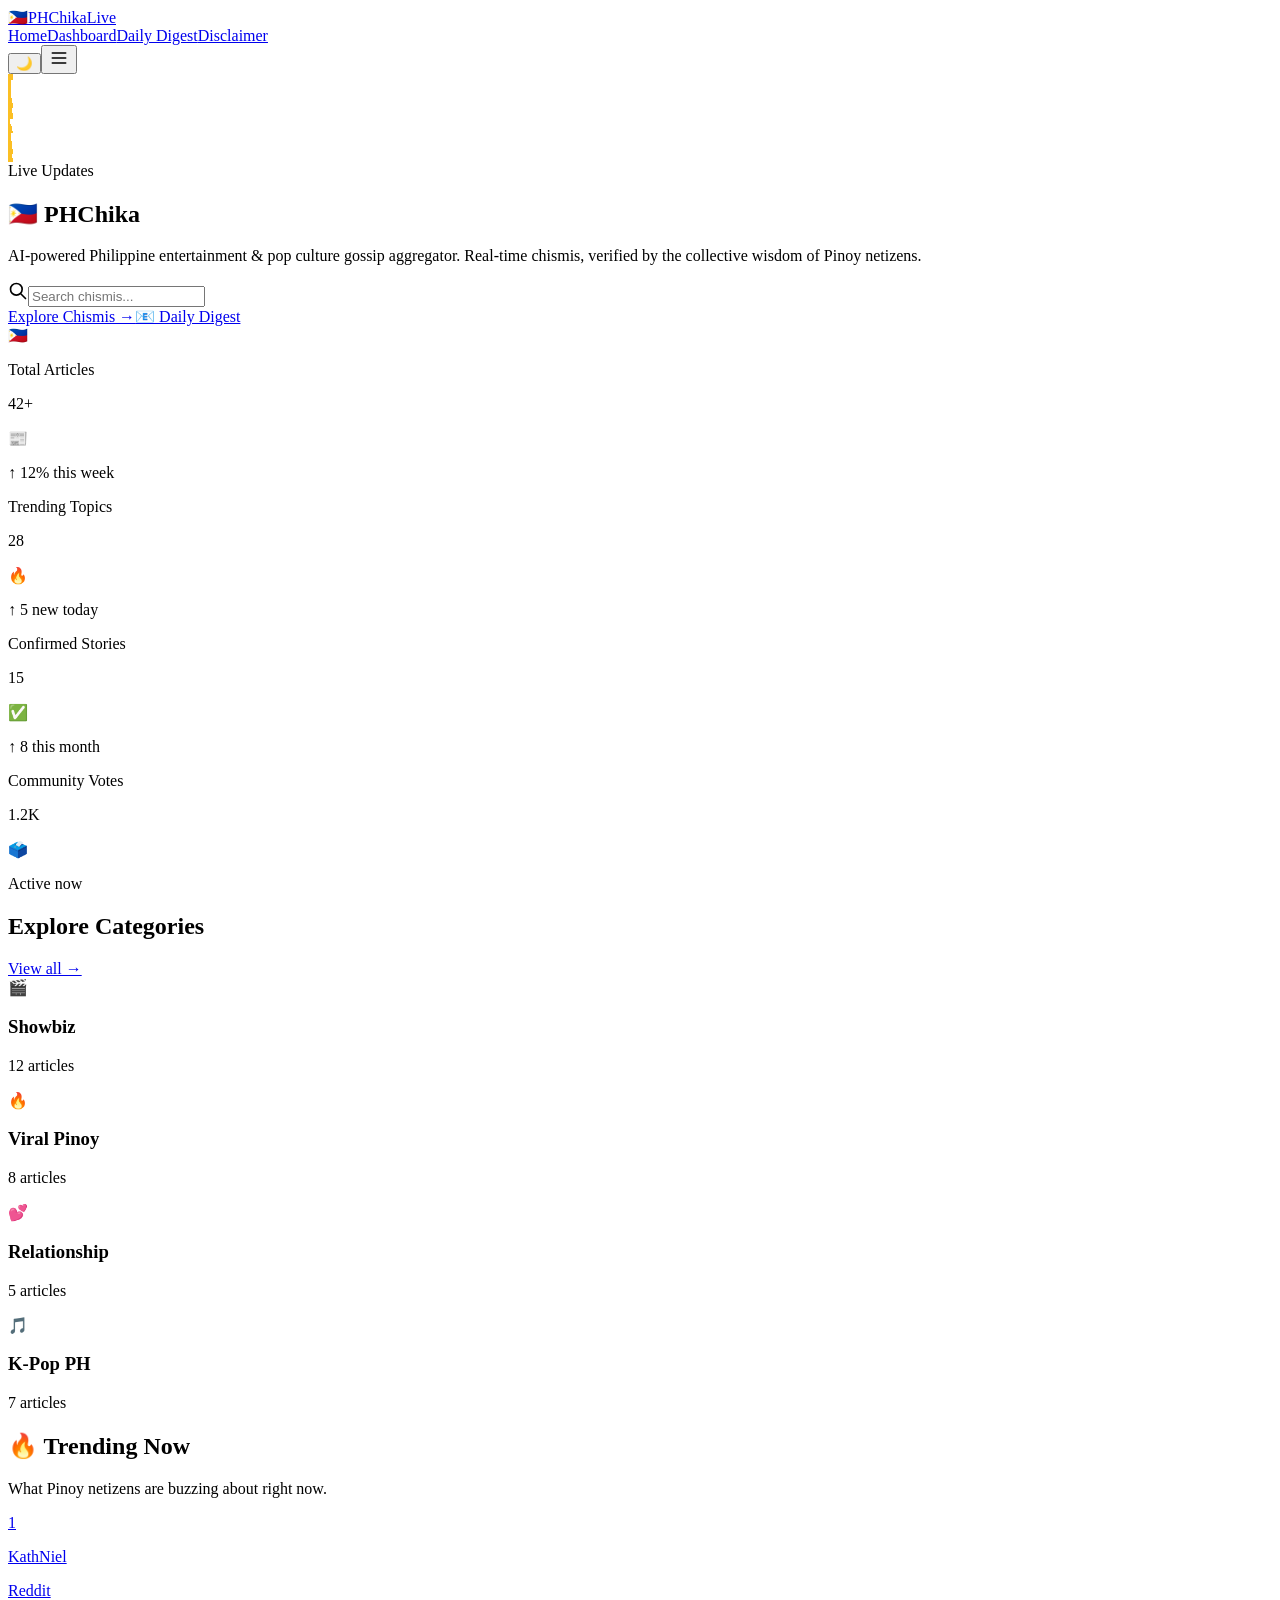
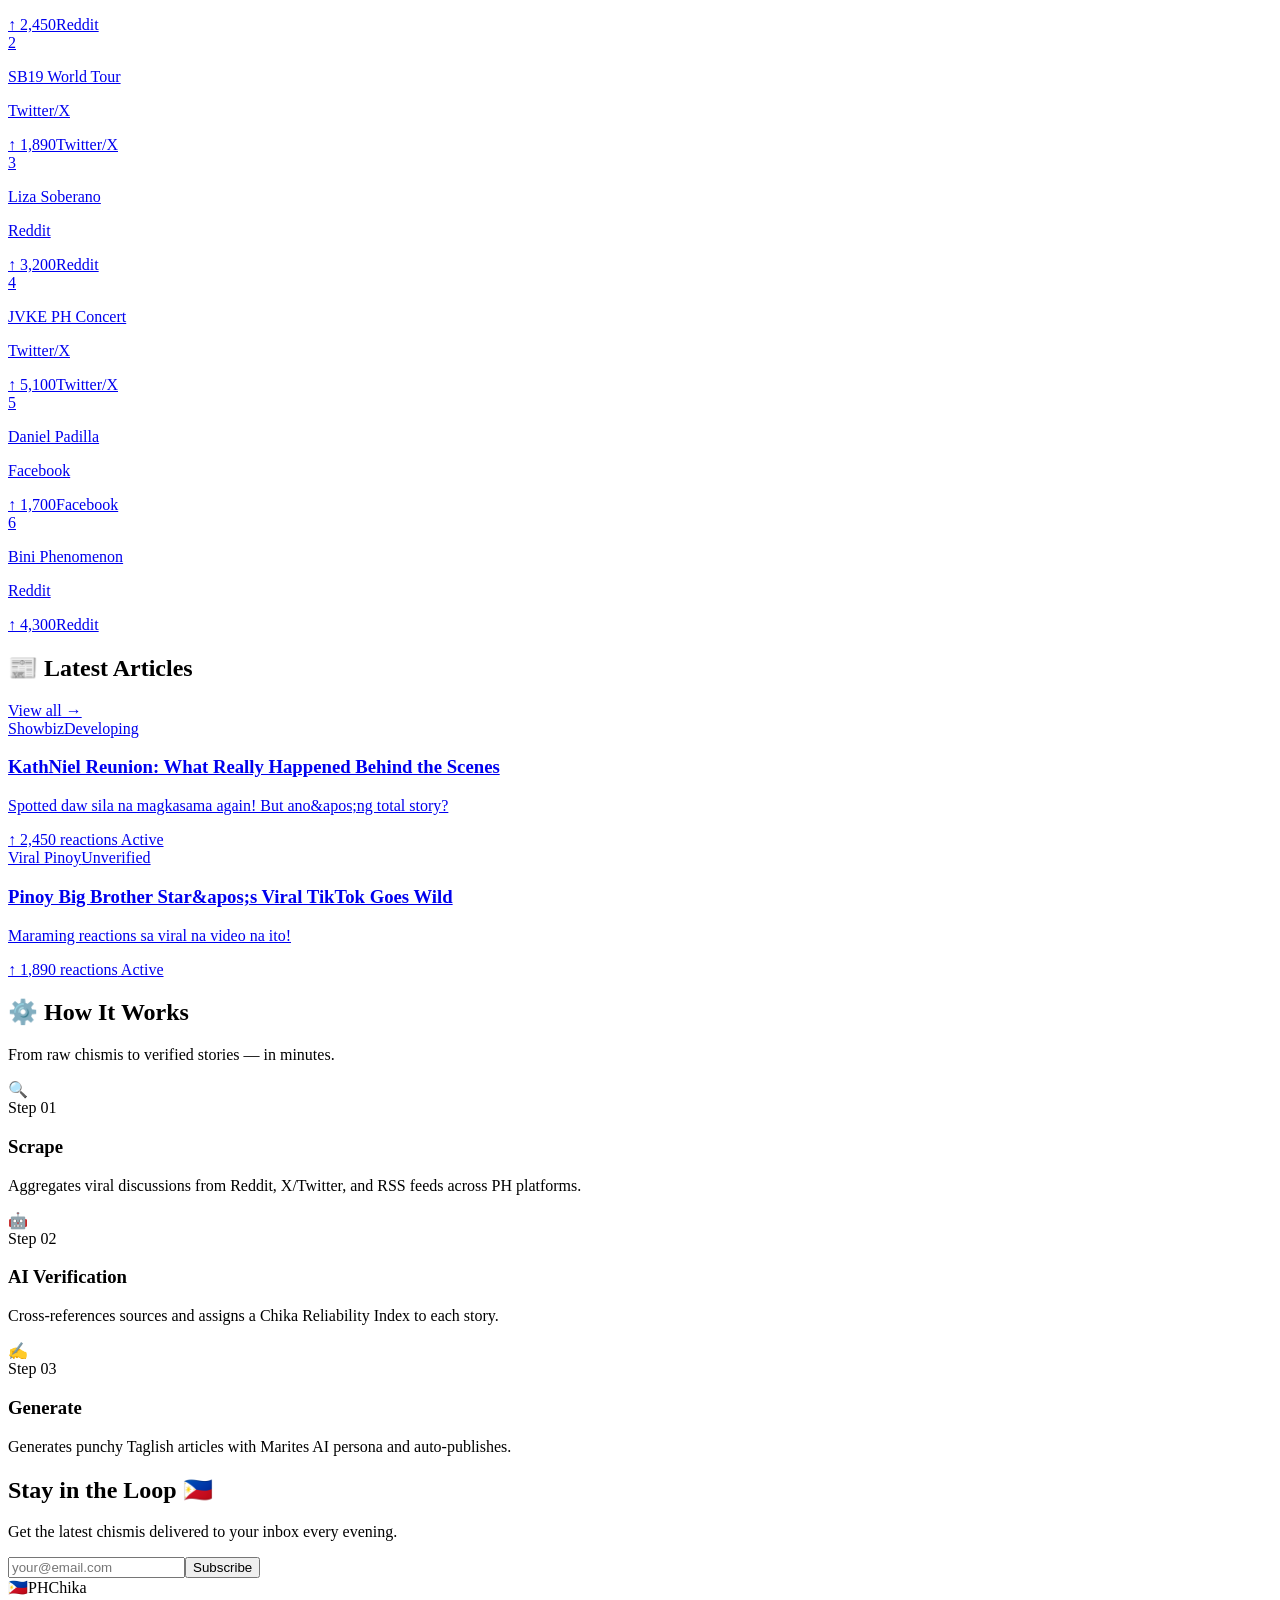
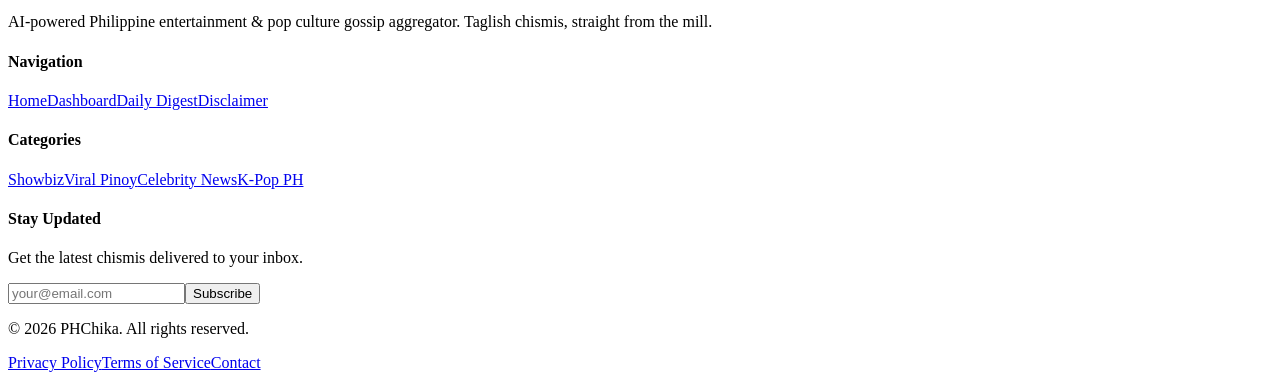
==== commit f2db6235: "Deploy PHChika with basePath" ====
--- a/index.html
+++ b/index.html
@@ -1 +1 @@
-<!DOCTYPE html><!--k9LoQ4IcN2B94tGMWZoJR--><html lang="en"><head><meta charSet="utf-8"/><meta name="viewport" content="width=device-width, initial-scale=1"/><link rel="preload" href="/_next/static/media/e4af272ccee01ff0-s.p.woff2" as="font" crossorigin="" type="font/woff2"/><link rel="stylesheet" href="/_next/static/css/ba19883a950659b8.css" data-precedence="next"/><link rel="preload" as="script" fetchPriority="low" href="/_next/static/chunks/webpack-e2b6dec66f5f0891.js"/><script src="/_next/static/chunks/3879f17f-e6c2f35127a0d5dd.js" async=""></script><script src="/_next/static/chunks/324-e17bb98ce765c7bd.js" async=""></script><script src="/_next/static/chunks/main-app-d1867d39fd62e64c.js" async=""></script><script src="/_next/static/chunks/470-1731b42faf3eb601.js" async=""></script><script src="/_next/static/chunks/86-d81d6078c82062c1.js" async=""></script><script src="/_next/static/chunks/app/layout-f6f23658ea45f9ad.js" async=""></script><script src="/_next/static/chunks/app/not-found-6ada2dabf4a7582d.js" async=""></script><script src="/_next/static/chunks/app/page-f8f185d9c8606098.js" async=""></script><meta name="next-size-adjust" content=""/><title>PHChika | Philippine Pop Culture Gossip Aggregator</title><meta name="description" content="AI-powered Philippine entertainment &amp; pop culture gossip aggregator. Taglish chismis, straight from the mill."/><meta name="author" content="PHChika"/><meta name="keywords" content="Philippine,showbiz,gossip,chismis,Taglish,entertainment"/><meta property="og:title" content="PHChika"/><meta property="og:description" content="AI-powered Philippine entertainment &amp; pop culture gossip aggregator"/><meta property="og:site_name" content="PHChika"/><meta property="og:locale" content="en_PH"/><meta property="og:type" content="website"/><meta name="twitter:card" content="summary_large_image"/><meta name="twitter:title" content="PHChika"/><meta name="twitter:description" content="AI-powered Philippine entertainment &amp; pop culture gossip aggregator"/><script src="/_next/static/chunks/polyfills-42372ed130431b0a.js" noModule=""></script></head><body class="__variable_f367f3 antialiased bg-brand-50 text-gray-900 dark:bg-gray-950 dark:text-gray-100"><div hidden=""><!--$--><!--/$--></div><header class="sticky top-0 z-40"><nav class="fixed top-0 left-0 right-0 border-b transition-all duration-300 bg-transparent border-transparent"><div class="mx-auto flex max-w-7xl items-center justify-between px-4 py-3 sm:px-6 lg:px-8"><a class="flex items-center gap-2.5 group" href="/"><span class="text-3xl group-hover:animate-float">🇵🇭</span><span class="text-xl font-bold tracking-tight text-brand-600 dark:text-brand-400 group-hover:text-brand-500 transition-colors">PHChika</span><span class="live-indicator">Live</span></a><nav class="hidden flex-wrap items-center gap-4 md:flex md:gap-8"><a class="text-sm font-medium text-gray-600 transition-colors hover:text-brand-500 dark:text-gray-300 dark:hover:text-brand-400" href="/">Home</a><a class="text-sm font-medium text-gray-600 transition-colors hover:text-brand-500 dark:text-gray-300 dark:hover:text-brand-400" href="/dashboard">Dashboard</a><a class="text-sm font-medium text-gray-600 transition-colors hover:text-brand-500 dark:text-gray-300 dark:hover:text-brand-400" href="/digest">Daily Digest</a><a class="text-sm font-medium text-gray-600 transition-colors hover:text-brand-500 dark:text-gray-300 dark:hover:text-brand-400" href="/disclaimer">Disclaimer</a></nav><div class="flex items-center gap-3"><button class="flex h-9 w-9 items-center justify-center rounded-full border border-brand-200 bg-white transition-all hover:bg-brand-50 dark:border-gray-700 dark:bg-gray-900 dark:hover:bg-gray-800" title="Toggle theme">🌙</button><button class="rounded-lg border border-brand-200 bg-white p-2 transition-all hover:bg-brand-50 dark:border-gray-700 dark:bg-gray-900 md:hidden"><svg class="h-5 w-5" fill="none" viewBox="0 0 24 24" stroke="currentColor" width="20" height="20"><path stroke-linecap="round" stroke-linejoin="round" stroke-width="2" d="M4 6h16M4 12h16M4 18h16"></path></svg></button></div></div></nav></header><main class="min-h-screen"><div class="mx-auto max-w-7xl px-4 py-8 sm:px-6 lg:px-8"><section class="relative mb-16 overflow-hidden rounded-3xl bg-brand-900 py-16 px-8 text-white shadow-2xl sm:px-12 lg:px-16 lg:py-24"><div class="absolute inset-0 opacity-10"><div class="particle" style="left:18.47156097707878%;top:79.79760797745918%;width:3.690820007059075px;height:3.5065020324299128px;background-color:#fbbf24;animation-delay:14.646432923650954s;animation-duration:10.60633967674702s"></div><div class="particle" style="left:62.45441928346279%;top:26.84128083372901%;width:2.205880564592787px;height:4.392460257787303px;background-color:#fbbf24;animation-delay:12.472064948457417s;animation-duration:12.216376613219005s"></div><div class="particle" style="left:24.619708367531203%;top:64.83308832448233%;width:5.9701826067827px;height:2.390632754064164px;background-color:#fbbf24;animation-delay:13.725323172964947s;animation-duration:10.40177461443042s"></div><div class="particle" style="left:62.64504493023346%;top:59.288933771644395%;width:5.1945109291287075px;height:3.6567936870087583px;background-color:#fbbf24;animation-delay:6.298834928158054s;animation-duration:17.46441333842372s"></div><div class="particle" style="left:6.448528360613914%;top:29.689978229922776%;width:5.7468250753031915px;height:4.060382902792448px;background-color:#fbbf24;animation-delay:6.35684967333273s;animation-duration:12.721489267626882s"></div><div class="particle" style="left:8.677604788850468%;top:98.90585759124075%;width:3.90701416327618px;height:5.758883699190706px;background-color:#fbbf24;animation-delay:10.555025777397953s;animation-duration:18.73170090479347s"></div><div class="particle" style="left:64.05470111955738%;top:51.49617193497511%;width:3.236595837472763px;height:5.896652798301179px;background-color:#fbbf24;animation-delay:8.76889075068397s;animation-duration:17.24196414291823s"></div><div class="particle" style="left:47.437969860735784%;top:54.84804271205487%;width:2.436867205281466px;height:2.44087960509579px;background-color:#fbbf24;animation-delay:8.61093625344168s;animation-duration:19.501381507117905s"></div><div class="particle" style="left:9.735291877166198%;top:21.983192283150466%;width:5.001683653692362px;height:5.094807264019323px;background-color:#fbbf24;animation-delay:2.072049640141609s;animation-duration:10.57205429258483s"></div><div class="particle" style="left:13.533247232566826%;top:56.13436269123079%;width:4.231484956587385px;height:2.353776022332276px;background-color:#fbbf24;animation-delay:0.65867109657334s;animation-duration:10.346179107531691s"></div><div class="particle" style="left:38.433139096551535%;top:16.920641154521242%;width:2.161486274384297px;height:5.17858835013781px;background-color:#fbbf24;animation-delay:3.721324771487117s;animation-duration:17.375028967364845s"></div><div class="particle" style="left:42.437850679944574%;top:73.76770287244362%;width:5.482356575571914px;height:5.012347047777061px;background-color:#fbbf24;animation-delay:1.1526418692480223s;animation-duration:11.170501478903066s"></div><div class="particle" style="left:82.41617514891223%;top:72.2954805055078%;width:4.188049271521585px;height:4.914831905799888px;background-color:#fbbf24;animation-delay:3.6538589620489508s;animation-duration:17.392604619217387s"></div><div class="particle" style="left:99.87511023459719%;top:54.3634508630094%;width:2.0378873178925656px;height:5.997860652595852px;background-color:#fbbf24;animation-delay:2.4744412457258083s;animation-duration:17.385055315259407s"></div><div class="particle" style="left:74.35947849448652%;top:40.35667646725173%;width:4.913385099677463px;height:2.6343631553302584px;background-color:#fbbf24;animation-delay:1.9118923482047596s;animation-duration:19.69831578663939s"></div><div class="particle" style="left:69.46300758079651%;top:98.03557039360035%;width:4.388660825702735px;height:4.2613072146065765px;background-color:#fbbf24;animation-delay:5.517020232328381s;animation-duration:18.12427879038936s"></div><div class="particle" style="left:22.227414381223653%;top:37.22835370866839%;width:3.2704621383781975px;height:2.103611485357198px;background-color:#fbbf24;animation-delay:2.966704480184381s;animation-duration:16.360644804466205s"></div><div class="particle" style="left:48.33124781993101%;top:65.70728353012973%;width:2.51895949751978px;height:3.3701185559842823px;background-color:#fbbf24;animation-delay:14.739855320930326s;animation-duration:16.721236706643374s"></div><div class="particle" style="left:46.986343704331986%;top:77.14706739202789%;width:5.746801530914253px;height:4.19702084024478px;background-color:#fbbf24;animation-delay:11.245935313011072s;animation-duration:19.008296532140093s"></div><div class="particle" style="left:55.69551996418996%;top:16.2687451428714%;width:5.306226947636455px;height:4.888338690435766px;background-color:#fbbf24;animation-delay:8.828165516569594s;animation-duration:19.875291375192305s"></div></div><div class="relative max-w-2xl"><div class="mb-4 inline-flex items-center gap-2 rounded-full bg-brand-800/50 px-4 py-1.5 text-sm text-brand-200"><span class="inline-flex h-2 w-2 animate-ping rounded-full bg-green-400"></span><span class="inline-flex h-2 w-2 rounded-full bg-green-400"></span> Live Updates</div><h1 class="mb-4 text-4xl font-bold tracking-tight text-white sm:text-5xl md:text-6xl">🇵🇭 PHChika</h1><p class="mb-8 text-lg text-brand-100 sm:text-xl">AI-powered Philippine entertainment &amp; pop culture gossip aggregator. Real-time chismis, verified by the collective wisdom of Pinoy netizens.</p><div class="mb-8 max-w-md"><div class="relative w-full max-w-xl"><svg class="absolute left-4 top-1/2 h-5 w-5 -translate-y-1/2 text-gray-400" fill="none" viewBox="0 0 24 24" stroke="currentColor" width="20" height="20"><path stroke-linecap="round" stroke-linejoin="round" stroke-width="2" d="M21 21l-6-6m2-5a7 7 0 11-14 0 7 7 0 0114 0z"></path></svg><input type="text" placeholder="Search chismis..." class="chika-input pl-10 pr-4 py-3 text-base" value=""/></div></div><div class="flex flex-wrap gap-4"><a class="chika-btn bg-white text-brand-700 hover:bg-brand-50 hover:shadow-lg" href="/dashboard">Explore Chismis →</a><a class="chika-btn-outline" href="/digest">📧 Daily Digest</a></div></div><div class="absolute right-0 top-1/2 -translate-y-1/2 translate-x-1/3 hidden lg:block"><div class="text-9xl opacity-10">🇵🇭</div></div></section><section class="mb-16"><div class="grid gap-4 sm:grid-cols-2 lg:grid-cols-4"><div class="stat-card"><div class="flex items-center justify-between"><div><p class="text-sm font-medium text-gray-500 dark:text-gray-400">Total Articles</p><p class="mt-2 text-3xl font-bold counter text-brand-600 dark:text-brand-400">42+</p></div><span class="text-3xl opacity-60">📰</span></div><p class="mt-2 text-xs text-green-600 dark:text-green-400">↑ 12% this week</p></div><div class="stat-card"><div class="flex items-center justify-between"><div><p class="text-sm font-medium text-gray-500 dark:text-gray-400">Trending Topics</p><p class="mt-2 text-3xl font-bold counter text-brand-600 dark:text-brand-400">28</p></div><span class="text-3xl opacity-60">🔥</span></div><p class="mt-2 text-xs text-green-600 dark:text-green-400">↑ 5 new today</p></div><div class="stat-card"><div class="flex items-center justify-between"><div><p class="text-sm font-medium text-gray-500 dark:text-gray-400">Confirmed Stories</p><p class="mt-2 text-3xl font-bold counter text-brand-600 dark:text-brand-400">15</p></div><span class="text-3xl opacity-60">✅</span></div><p class="mt-2 text-xs text-green-600 dark:text-green-400">↑ 8 this month</p></div><div class="stat-card"><div class="flex items-center justify-between"><div><p class="text-sm font-medium text-gray-500 dark:text-gray-400">Community Votes</p><p class="mt-2 text-3xl font-bold counter text-brand-600 dark:text-brand-400">1.2K</p></div><span class="text-3xl opacity-60">🗳️</span></div><p class="mt-2 text-xs text-green-600 dark:text-green-400">Active now</p></div></div></section><section class="mb-16 reveal-section" id="categories"><div class="flex items-center justify-between mb-6"><h2 class="section-title">Explore Categories</h2><a class="text-sm font-medium text-brand-600 transition-colors hover:text-brand-500 dark:text-brand-400" href="/dashboard">View all →</a></div><div class="grid gap-4 sm:grid-cols-2 lg:grid-cols-4"><div class="category-card card-hover cursor-pointer group"><div class="mb-3 flex items-center gap-3"><span class="inline-flex h-10 w-10 items-center justify-center rounded-xl bg-brand-100 text-brand-600 text-xl transition-colors group-hover:bg-brand-500 group-hover:text-white dark:bg-brand-900/30 dark:text-brand-400">🎬</span><div><h3 class="font-semibold text-gray-900 dark:text-white">Showbiz</h3><p class="text-xs text-gray-500">12<!-- --> articles</p></div></div></div><div class="category-card card-hover cursor-pointer group"><div class="mb-3 flex items-center gap-3"><span class="inline-flex h-10 w-10 items-center justify-center rounded-xl bg-brand-100 text-brand-600 text-xl transition-colors group-hover:bg-brand-500 group-hover:text-white dark:bg-brand-900/30 dark:text-brand-400">🔥</span><div><h3 class="font-semibold text-gray-900 dark:text-white">Viral Pinoy</h3><p class="text-xs text-gray-500">8<!-- --> articles</p></div></div></div><div class="category-card card-hover cursor-pointer group"><div class="mb-3 flex items-center gap-3"><span class="inline-flex h-10 w-10 items-center justify-center rounded-xl bg-brand-100 text-brand-600 text-xl transition-colors group-hover:bg-brand-500 group-hover:text-white dark:bg-brand-900/30 dark:text-brand-400">💕</span><div><h3 class="font-semibold text-gray-900 dark:text-white">Relationship</h3><p class="text-xs text-gray-500">5<!-- --> articles</p></div></div></div><div class="category-card card-hover cursor-pointer group"><div class="mb-3 flex items-center gap-3"><span class="inline-flex h-10 w-10 items-center justify-center rounded-xl bg-brand-100 text-brand-600 text-xl transition-colors group-hover:bg-brand-500 group-hover:text-white dark:bg-brand-900/30 dark:text-brand-400">🎵</span><div><h3 class="font-semibold text-gray-900 dark:text-white">K-Pop PH</h3><p class="text-xs text-gray-500">7<!-- --> articles</p></div></div></div></div></section><section class="mb-16 reveal-section" id="trending"><h2 class="section-title">🔥 Trending Now</h2><p class="section-subtitle">What Pinoy netizens are buzzing about right now.</p><div class="grid gap-3 sm:grid-cols-2 lg:grid-cols-3"><a class="trend-item card-hover group" href="/dashboard"><div class="flex items-center gap-3"><span class="flex h-8 w-8 items-center justify-center rounded-full bg-brand-100 text-xs font-bold text-brand-600 dark:bg-brand-900/30 dark:text-brand-400">1</span><div><p class="font-medium text-gray-900 group-hover:text-brand-600 dark:text-white dark:group-hover:text-brand-400">KathNiel</p><p class="text-xs text-gray-500">Reddit</p></div></div><div class="flex items-center gap-2"><span class="text-sm text-gray-500">↑ <!-- -->2,450</span><span class="chika-badge bg-brand-100 text-xs text-brand-800 dark:bg-brand-900/30 dark:text-brand-300">Reddit</span></div></a><a class="trend-item card-hover group" href="/dashboard"><div class="flex items-center gap-3"><span class="flex h-8 w-8 items-center justify-center rounded-full bg-brand-100 text-xs font-bold text-brand-600 dark:bg-brand-900/30 dark:text-brand-400">2</span><div><p class="font-medium text-gray-900 group-hover:text-brand-600 dark:text-white dark:group-hover:text-brand-400">SB19 World Tour</p><p class="text-xs text-gray-500">Twitter/X</p></div></div><div class="flex items-center gap-2"><span class="text-sm text-gray-500">↑ <!-- -->1,890</span><span class="chika-badge bg-brand-100 text-xs text-brand-800 dark:bg-brand-900/30 dark:text-brand-300">Twitter/X</span></div></a><a class="trend-item card-hover group" href="/dashboard"><div class="flex items-center gap-3"><span class="flex h-8 w-8 items-center justify-center rounded-full bg-brand-100 text-xs font-bold text-brand-600 dark:bg-brand-900/30 dark:text-brand-400">3</span><div><p class="font-medium text-gray-900 group-hover:text-brand-600 dark:text-white dark:group-hover:text-brand-400">Liza Soberano</p><p class="text-xs text-gray-500">Reddit</p></div></div><div class="flex items-center gap-2"><span class="text-sm text-gray-500">↑ <!-- -->3,200</span><span class="chika-badge bg-brand-100 text-xs text-brand-800 dark:bg-brand-900/30 dark:text-brand-300">Reddit</span></div></a><a class="trend-item card-hover group" href="/dashboard"><div class="flex items-center gap-3"><span class="flex h-8 w-8 items-center justify-center rounded-full bg-brand-100 text-xs font-bold text-brand-600 dark:bg-brand-900/30 dark:text-brand-400">4</span><div><p class="font-medium text-gray-900 group-hover:text-brand-600 dark:text-white dark:group-hover:text-brand-400">JVKE PH Concert</p><p class="text-xs text-gray-500">Twitter/X</p></div></div><div class="flex items-center gap-2"><span class="text-sm text-gray-500">↑ <!-- -->5,100</span><span class="chika-badge bg-brand-100 text-xs text-brand-800 dark:bg-brand-900/30 dark:text-brand-300">Twitter/X</span></div></a><a class="trend-item card-hover group" href="/dashboard"><div class="flex items-center gap-3"><span class="flex h-8 w-8 items-center justify-center rounded-full bg-brand-100 text-xs font-bold text-brand-600 dark:bg-brand-900/30 dark:text-brand-400">5</span><div><p class="font-medium text-gray-900 group-hover:text-brand-600 dark:text-white dark:group-hover:text-brand-400">Daniel Padilla</p><p class="text-xs text-gray-500">Facebook</p></div></div><div class="flex items-center gap-2"><span class="text-sm text-gray-500">↑ <!-- -->1,700</span><span class="chika-badge bg-brand-100 text-xs text-brand-800 dark:bg-brand-900/30 dark:text-brand-300">Facebook</span></div></a><a class="trend-item card-hover group" href="/dashboard"><div class="flex items-center gap-3"><span class="flex h-8 w-8 items-center justify-center rounded-full bg-brand-100 text-xs font-bold text-brand-600 dark:bg-brand-900/30 dark:text-brand-400">6</span><div><p class="font-medium text-gray-900 group-hover:text-brand-600 dark:text-white dark:group-hover:text-brand-400">Bini Phenomenon</p><p class="text-xs text-gray-500">Reddit</p></div></div><div class="flex items-center gap-2"><span class="text-sm text-gray-500">↑ <!-- -->4,300</span><span class="chika-badge bg-brand-100 text-xs text-brand-800 dark:bg-brand-900/30 dark:text-brand-300">Reddit</span></div></a></div></section><section class="mb-16 reveal-section" id="articles"><div class="flex items-center justify-between mb-6"><h2 class="section-title">📰 Latest Articles</h2><a class="text-sm font-medium text-brand-600 transition-colors hover:text-brand-500 dark:text-brand-400" href="/dashboard">View all →</a></div><div class="grid gap-6 sm:grid-cols-2"><a class="article-link card-hover group" href="/articles/kathniel-reunion"><div class="mb-4 flex items-center gap-2"><span class="chika-badge bg-brand-100 text-brand-800 dark:bg-brand-900/30 dark:text-brand-300">Showbiz</span><span class="chika-badge bg-gray-100 text-gray-800 dark:bg-gray-800 dark:text-gray-300">Developing</span></div><h3 class="mb-3 text-xl font-bold text-gray-900 group-hover:text-brand-600 dark:text-white dark:group-hover:text-brand-400">KathNiel Reunion: What Really Happened Behind the Scenes</h3><p class="text-sm text-gray-600 dark:text-gray-400">Spotted daw sila na magkasama again! But ano&amp;apos;ng total story?</p><div class="mt-4 flex items-center gap-4 text-xs text-gray-500"><span>↑ <!-- -->2,450<!-- --> reactions</span><span class="flex items-center gap-1"><span class="inline-flex h-1.5 w-1.5 rounded-full bg-green-500"></span> Active</span></div></a><a class="article-link card-hover group" href="/articles/pbb-viral-tiktok"><div class="mb-4 flex items-center gap-2"><span class="chika-badge bg-brand-100 text-brand-800 dark:bg-brand-900/30 dark:text-brand-300">Viral Pinoy</span><span class="chika-badge bg-gray-100 text-gray-800 dark:bg-gray-800 dark:text-gray-300">Unverified</span></div><h3 class="mb-3 text-xl font-bold text-gray-900 group-hover:text-brand-600 dark:text-white dark:group-hover:text-brand-400">Pinoy Big Brother Star&amp;apos;s Viral TikTok Goes Wild</h3><p class="text-sm text-gray-600 dark:text-gray-400">Maraming reactions sa viral na video na ito!</p><div class="mt-4 flex items-center gap-4 text-xs text-gray-500"><span>↑ <!-- -->1,890<!-- --> reactions</span><span class="flex items-center gap-1"><span class="inline-flex h-1.5 w-1.5 rounded-full bg-green-500"></span> Active</span></div></a></div></section><section class="mb-16 reveal-section" id="how-it-works"><h2 class="section-title text-center">⚙️ How It Works</h2><p class="section-subtitle text-center">From raw chismis to verified stories — in minutes.</p><div class="grid gap-6 sm:grid-cols-2 lg:grid-cols-3"><div class="chika-card text-center card-hover group"><div class="mb-4 flex justify-center"><div class="feature-icon group-hover:scale-110 group-hover:bg-brand-500 group-hover:text-white dark:group-hover:bg-brand-500 dark:group-hover:text-white transition-all duration-300">🔍</div></div><span class="mb-2 text-xs font-bold text-brand-600">Step <!-- -->01</span><h3 class="mb-2 text-lg font-semibold text-gray-900 dark:text-white">Scrape</h3><p class="text-sm text-gray-500 dark:text-gray-400">Aggregates viral discussions from Reddit, X/Twitter, and RSS feeds across PH platforms.</p></div><div class="chika-card text-center card-hover group"><div class="mb-4 flex justify-center"><div class="feature-icon group-hover:scale-110 group-hover:bg-brand-500 group-hover:text-white dark:group-hover:bg-brand-500 dark:group-hover:text-white transition-all duration-300">🤖</div></div><span class="mb-2 text-xs font-bold text-brand-600">Step <!-- -->02</span><h3 class="mb-2 text-lg font-semibold text-gray-900 dark:text-white">AI Verification</h3><p class="text-sm text-gray-500 dark:text-gray-400">Cross-references sources and assigns a Chika Reliability Index to each story.</p></div><div class="chika-card text-center card-hover group"><div class="mb-4 flex justify-center"><div class="feature-icon group-hover:scale-110 group-hover:bg-brand-500 group-hover:text-white dark:group-hover:bg-brand-500 dark:group-hover:text-white transition-all duration-300">✍️</div></div><span class="mb-2 text-xs font-bold text-brand-600">Step <!-- -->03</span><h3 class="mb-2 text-lg font-semibold text-gray-900 dark:text-white">Generate</h3><p class="text-sm text-gray-500 dark:text-gray-400">Generates punchy Taglish articles with Marites AI persona and auto-publishes.</p></div></div></section><div class="my-8 chika-divider"></div><section class="mb-16 rounded-2xl bg-gradient-to-r from-brand-600 to-brand-800 p-8 text-center text-white shadow-xl sm:p-12"><h2 class="mb-4 text-2xl font-bold sm:text-3xl">Stay in the Loop 🇵🇭</h2><p class="mb-6 text-brand-100 sm:text-lg">Get the latest chismis delivered to your inbox every evening.</p><form class="mx-auto max-w-md flex gap-2"><input type="email" placeholder="your@email.com" class="chika-input flex-1 py-3 text-white placeholder-gray-400 dark:placeholder-gray-500"/><button type="submit" class="chika-btn bg-white text-brand-700 hover:bg-brand-50 whitespace-nowrap">Subscribe</button></form></section></div><!--$--><!--/$--></main><footer class="border-t border-brand-200 bg-white/80 backdrop-blur-sm dark:bg-gray-900/80"><div class="mx-auto max-w-7xl px-4 py-12 sm:px-6 lg:px-8"><div class="grid gap-8 sm:grid-cols-2 lg:grid-cols-4"><div><div class="mb-4 flex items-center gap-2"><span class="text-2xl">🇵🇭</span><span class="text-xl font-bold text-brand-600 dark:text-brand-400">PHChika</span></div><p class="text-sm text-gray-500 dark:text-gray-400">AI-powered Philippine entertainment &amp; pop culture gossip aggregator. Taglish chismis, straight from the mill.</p></div><div><h4 class="mb-4 font-semibold text-brand-800 dark:text-brand-400">Navigation</h4><nav class="flex flex-col gap-2"><a class="text-sm text-gray-600 transition-colors hover:text-brand-500 dark:text-gray-400" href="/">Home</a><a class="text-sm text-gray-600 transition-colors hover:text-brand-500 dark:text-gray-400" href="/dashboard">Dashboard</a><a class="text-sm text-gray-600 transition-colors hover:text-brand-500 dark:text-gray-400" href="/digest">Daily Digest</a><a class="text-sm text-gray-600 transition-colors hover:text-brand-500 dark:text-gray-400" href="/disclaimer">Disclaimer</a></nav></div><div><h4 class="mb-4 font-semibold text-brand-800 dark:text-brand-400">Categories</h4><nav class="flex flex-col gap-2"><a class="text-sm text-gray-600 transition-colors hover:text-brand-500 dark:text-gray-400" href="#">Showbiz</a><a class="text-sm text-gray-600 transition-colors hover:text-brand-500 dark:text-gray-400" href="#">Viral Pinoy</a><a class="text-sm text-gray-600 transition-colors hover:text-brand-500 dark:text-gray-400" href="#">Celebrity News</a><a class="text-sm text-gray-600 transition-colors hover:text-brand-500 dark:text-gray-400" href="#">K-Pop PH</a></nav></div><div><h4 class="mb-4 font-semibold text-brand-800 dark:text-brand-400">Stay Updated</h4><p class="mb-3 text-sm text-gray-500 dark:text-gray-400">Get the latest chismis delivered to your inbox.</p><form class="flex gap-2"><input type="email" placeholder="your@email.com" class="chika-input flex-1 py-2"/><button type="submit" class="chika-btn whitespace-nowrap">Subscribe</button></form></div></div><div class="mt-8 border-t border-brand-200 pt-8 dark:border-gray-800"><div class="flex flex-col items-center justify-between gap-4 sm:flex-row"><p class="text-sm text-gray-500">© <!-- -->2026<!-- --> PHChika. All rights reserved.</p><div class="flex gap-6"><a class="text-sm text-gray-500 transition-colors hover:text-brand-500 dark:text-gray-400" href="#">Privacy Policy</a><a class="text-sm text-gray-500 transition-colors hover:text-brand-500 dark:text-gray-400" href="#">Terms of Service</a><a class="text-sm text-gray-500 transition-colors hover:text-brand-500 dark:text-gray-400" href="#">Contact</a></div></div></div></div></footer><section aria-label="Notifications alt+T" tabindex="-1" aria-live="polite" aria-relevant="additions text" aria-atomic="false"></section><script src="/_next/static/chunks/webpack-e2b6dec66f5f0891.js" id="_R_" async=""></script><script>(self.__next_f=self.__next_f||[]).push([0])</script><script>self.__next_f.push([1,"1:\"$Sreact.fragment\"\n2:I[3917,[\"470\",\"static/chunks/470-1731b42faf3eb601.js\",\"86\",\"static/chunks/86-d81d6078c82062c1.js\",\"177\",\"static/chunks/app/layout-f6f23658ea45f9ad.js\"],\"default\"]\n3:I[8671,[],\"\"]\n4:I[9491,[],\"\"]\n5:I[4470,[\"470\",\"static/chunks/470-1731b42faf3eb601.js\",\"345\",\"static/chunks/app/not-found-6ada2dabf4a7582d.js\"],\"\"]\n6:I[1242,[],\"ClientPageRoot\"]\n7:I[5892,[\"470\",\"static/chunks/470-1731b42faf3eb601.js\",\"974\",\"static/chunks/app/page-f8f185d9c8606098.js\"],\"default\"]\na:I[3078,[],\"OutletBoundary\"]\nc:I[4891,[],\"AsyncMetadataOutlet\"]\ne:I[3078,[],\"ViewportBoundary\"]\n10:I[3078,[],\"MetadataBoundary\"]\n11:\"$Sreact.suspense\"\n13:I[2933,[],\"\"]\n:HL[\"/_next/static/media/e4af272ccee01ff0-s.p.woff2\",\"font\",{\"crossOrigin\":\"\",\"type\":\"font/woff2\"}]\n:HL[\"/_next/static/css/ba19883a950659b8.css\",\"style\"]\n"])</script><script>self.__next_f.push([1,"0:{\"P\":null,\"b\":\"k9LoQ4IcN2B94tGMWZoJR\",\"p\":\"\",\"c\":[\"\",\"\"],\"i\":false,\"f\":[[[\"\",{\"children\":[\"__PAGE__\",{}]},\"$undefined\",\"$undefined\",true],[\"\",[\"$\",\"$1\",\"c\",{\"children\":[[[\"$\",\"link\",\"0\",{\"rel\":\"stylesheet\",\"href\":\"/_next/static/css/ba19883a950659b8.css\",\"precedence\":\"next\",\"crossOrigin\":\"$undefined\",\"nonce\":\"$undefined\"}]],[\"$\",\"html\",null,{\"lang\":\"en\",\"suppressHydrationWarning\":true,\"children\":[\"$\",\"body\",null,{\"className\":\"__variable_f367f3 antialiased bg-brand-50 text-gray-900 dark:bg-gray-950 dark:text-gray-100\",\"children\":[\"$\",\"$L2\",null,{\"children\":[\"$\",\"$L3\",null,{\"parallelRouterKey\":\"children\",\"error\":\"$undefined\",\"errorStyles\":\"$undefined\",\"errorScripts\":\"$undefined\",\"template\":[\"$\",\"$L4\",null,{}],\"templateStyles\":\"$undefined\",\"templateScripts\":\"$undefined\",\"notFound\":[[\"$\",\"div\",null,{\"className\":\"flex min-h-[60vh] items-center justify-center px-4\",\"children\":[\"$\",\"div\",null,{\"className\":\"text-center animate-fade-in\",\"children\":[[\"$\",\"div\",null,{\"className\":\"mb-6 text-8xl font-bold gradient-text\",\"children\":\"404\"}],[\"$\",\"h1\",null,{\"className\":\"mb-4 text-2xl font-bold text-gray-900 dark:text-white\",\"children\":\"Page Not Found\"}],[\"$\",\"p\",null,{\"className\":\"mb-8 text-gray-500 dark:text-gray-400\",\"children\":\"The page you're looking for doesn't exist or has been moved.\"}],[\"$\",\"div\",null,{\"className\":\"flex flex-col items-center gap-4 sm:flex-row sm:justify-center\",\"children\":[[\"$\",\"$L5\",null,{\"href\":\"/\",\"className\":\"chika-btn\",\"children\":\"🏠 Go Home\"}],[\"$\",\"$L5\",null,{\"href\":\"/dashboard\",\"className\":\"chika-btn-outline\",\"children\":\"📊 Dashboard\"}]]}]]}]}],[]],\"forbidden\":\"$undefined\",\"unauthorized\":\"$undefined\"}]}]}]}]]}],{\"children\":[\"__PAGE__\",[\"$\",\"$1\",\"c\",{\"children\":[[\"$\",\"$L6\",null,{\"Component\":\"$7\",\"searchParams\":{},\"params\":{},\"promises\":[\"$@8\",\"$@9\"]}],null,[\"$\",\"$La\",null,{\"children\":[\"$Lb\",[\"$\",\"$Lc\",null,{\"promise\":\"$@d\"}]]}]]}],{},null,false]},null,false],[\"$\",\"$1\",\"h\",{\"children\":[null,[[\"$\",\"$Le\",null,{\"children\":\"$Lf\"}],[\"$\",\"meta\",null,{\"name\":\"next-size-adjust\",\"content\":\"\"}]],[\"$\",\"$L10\",null,{\"children\":[\"$\",\"div\",null,{\"hidden\":true,\"children\":[\"$\",\"$11\",null,{\"fallback\":null,\"children\":\"$L12\"}]}]}]]}],false]],\"m\":\"$undefined\",\"G\":[\"$13\",[]],\"s\":false,\"S\":true}\n"])</script><script>self.__next_f.push([1,"8:{}\n9:\"$0:f:0:1:2:children:1:props:children:0:props:params\"\n"])</script><script>self.__next_f.push([1,"f:[[\"$\",\"meta\",\"0\",{\"charSet\":\"utf-8\"}],[\"$\",\"meta\",\"1\",{\"name\":\"viewport\",\"content\":\"width=device-width, initial-scale=1\"}]]\nb:null\n"])</script><script>self.__next_f.push([1,"d:{\"metadata\":[[\"$\",\"title\",\"0\",{\"children\":\"PHChika | Philippine Pop Culture Gossip Aggregator\"}],[\"$\",\"meta\",\"1\",{\"name\":\"description\",\"content\":\"AI-powered Philippine entertainment \u0026 pop culture gossip aggregator. Taglish chismis, straight from the mill.\"}],[\"$\",\"meta\",\"2\",{\"name\":\"author\",\"content\":\"PHChika\"}],[\"$\",\"meta\",\"3\",{\"name\":\"keywords\",\"content\":\"Philippine,showbiz,gossip,chismis,Taglish,entertainment\"}],[\"$\",\"meta\",\"4\",{\"property\":\"og:title\",\"content\":\"PHChika\"}],[\"$\",\"meta\",\"5\",{\"property\":\"og:description\",\"content\":\"AI-powered Philippine entertainment \u0026 pop culture gossip aggregator\"}],[\"$\",\"meta\",\"6\",{\"property\":\"og:site_name\",\"content\":\"PHChika\"}],[\"$\",\"meta\",\"7\",{\"property\":\"og:locale\",\"content\":\"en_PH\"}],[\"$\",\"meta\",\"8\",{\"property\":\"og:type\",\"content\":\"website\"}],[\"$\",\"meta\",\"9\",{\"name\":\"twitter:card\",\"content\":\"summary_large_image\"}],[\"$\",\"meta\",\"10\",{\"name\":\"twitter:title\",\"content\":\"PHChika\"}],[\"$\",\"meta\",\"11\",{\"name\":\"twitter:description\",\"content\":\"AI-powered Philippine entertainment \u0026 pop culture gossip aggregator\"}]],\"error\":null,\"digest\":\"$undefined\"}\n"])</script><script>self.__next_f.push([1,"12:\"$d:metadata\"\n"])</script></body></html>+<!DOCTYPE html><!--cwen2NXO986TKHu_oeTEx--><html lang="en"><head><meta charSet="utf-8"/><meta name="viewport" content="width=device-width, initial-scale=1"/><link rel="preload" href="/phchika/_next/static/media/e4af272ccee01ff0-s.p.woff2" as="font" crossorigin="" type="font/woff2"/><link rel="stylesheet" href="/phchika/_next/static/css/0c4e89f52028ae52.css" data-precedence="next"/><link rel="preload" as="script" fetchPriority="low" href="/phchika/_next/static/chunks/webpack-57c416c3d59c2004.js"/><script src="/phchika/_next/static/chunks/3879f17f-e6c2f35127a0d5dd.js" async=""></script><script src="/phchika/_next/static/chunks/324-e04f2ce201c1cd3d.js" async=""></script><script src="/phchika/_next/static/chunks/main-app-d1867d39fd62e64c.js" async=""></script><script src="/phchika/_next/static/chunks/470-1731b42faf3eb601.js" async=""></script><script src="/phchika/_next/static/chunks/86-3e94e14a3c27f2d2.js" async=""></script><script src="/phchika/_next/static/chunks/app/layout-f6f23658ea45f9ad.js" async=""></script><script src="/phchika/_next/static/chunks/app/not-found-6ada2dabf4a7582d.js" async=""></script><script src="/phchika/_next/static/chunks/app/page-f8f185d9c8606098.js" async=""></script><meta name="next-size-adjust" content=""/><title>PHChika | Philippine Pop Culture Gossip Aggregator</title><meta name="description" content="AI-powered Philippine entertainment &amp; pop culture gossip aggregator. Taglish chismis, straight from the mill."/><meta name="author" content="PHChika"/><meta name="keywords" content="Philippine,showbiz,gossip,chismis,Taglish,entertainment"/><meta property="og:title" content="PHChika"/><meta property="og:description" content="AI-powered Philippine entertainment &amp; pop culture gossip aggregator"/><meta property="og:site_name" content="PHChika"/><meta property="og:locale" content="en_PH"/><meta property="og:type" content="website"/><meta name="twitter:card" content="summary_large_image"/><meta name="twitter:title" content="PHChika"/><meta name="twitter:description" content="AI-powered Philippine entertainment &amp; pop culture gossip aggregator"/><script src="/phchika/_next/static/chunks/polyfills-42372ed130431b0a.js" noModule=""></script></head><body class="__variable_382a39 antialiased bg-brand-50 text-gray-900 dark:bg-gray-950 dark:text-gray-100"><div hidden=""><!--$--><!--/$--></div><header class="sticky top-0 z-40"><nav class="fixed top-0 left-0 right-0 border-b transition-all duration-300 bg-transparent border-transparent"><div class="mx-auto flex max-w-7xl items-center justify-between px-4 py-3 sm:px-6 lg:px-8"><a class="flex items-center gap-2.5 group" href="/phchika"><span class="text-3xl group-hover:animate-float">🇵🇭</span><span class="text-xl font-bold tracking-tight text-brand-600 dark:text-brand-400 group-hover:text-brand-500 transition-colors">PHChika</span><span class="live-indicator">Live</span></a><nav class="hidden flex-wrap items-center gap-4 md:flex md:gap-8"><a class="text-sm font-medium text-gray-600 transition-colors hover:text-brand-500 dark:text-gray-300 dark:hover:text-brand-400" href="/phchika">Home</a><a class="text-sm font-medium text-gray-600 transition-colors hover:text-brand-500 dark:text-gray-300 dark:hover:text-brand-400" href="/phchika/dashboard">Dashboard</a><a class="text-sm font-medium text-gray-600 transition-colors hover:text-brand-500 dark:text-gray-300 dark:hover:text-brand-400" href="/phchika/digest">Daily Digest</a><a class="text-sm font-medium text-gray-600 transition-colors hover:text-brand-500 dark:text-gray-300 dark:hover:text-brand-400" href="/phchika/disclaimer">Disclaimer</a></nav><div class="flex items-center gap-3"><button class="flex h-9 w-9 items-center justify-center rounded-full border border-brand-200 bg-white transition-all hover:bg-brand-50 dark:border-gray-700 dark:bg-gray-900 dark:hover:bg-gray-800" title="Toggle theme">🌙</button><button class="rounded-lg border border-brand-200 bg-white p-2 transition-all hover:bg-brand-50 dark:border-gray-700 dark:bg-gray-900 md:hidden"><svg class="h-5 w-5" fill="none" viewBox="0 0 24 24" stroke="currentColor" width="20" height="20"><path stroke-linecap="round" stroke-linejoin="round" stroke-width="2" d="M4 6h16M4 12h16M4 18h16"></path></svg></button></div></div></nav></header><main class="min-h-screen"><div class="mx-auto max-w-7xl px-4 py-8 sm:px-6 lg:px-8"><section class="relative mb-16 overflow-hidden rounded-3xl bg-brand-900 py-16 px-8 text-white shadow-2xl sm:px-12 lg:px-16 lg:py-24"><div class="absolute inset-0 opacity-10"><div class="particle" style="left:69.04999774937859%;top:65.28879912609125%;width:5.314085848620429px;height:5.756130940034266px;background-color:#fbbf24;animation-delay:3.7245782180286153s;animation-duration:14.47959511237995s"></div><div class="particle" style="left:35.669864268342536%;top:69.53184138939473%;width:3.438909868299247px;height:5.386855704398476px;background-color:#fbbf24;animation-delay:5.136812614467948s;animation-duration:11.628126682617019s"></div><div class="particle" style="left:40.23062107020352%;top:44.93515772538693%;width:3.335828424511481px;height:2.4689289190900934px;background-color:#fbbf24;animation-delay:11.998399848049203s;animation-duration:11.420741037468343s"></div><div class="particle" style="left:84.97575749988383%;top:92.42835125385756%;width:2.5015216265790867px;height:4.477348480444132px;background-color:#fbbf24;animation-delay:2.5719158358849494s;animation-duration:18.096969696346846s"></div><div class="particle" style="left:6.478321003897003%;top:66.96416682973457%;width:2.5648649332497913px;height:5.833546389036444px;background-color:#fbbf24;animation-delay:12.191537628667811s;animation-duration:14.888477737190785s"></div><div class="particle" style="left:59.219923367808924%;top:39.33815425474209%;width:3.5836518229047494px;height:5.499049600434073px;background-color:#fbbf24;animation-delay:7.63069728787011s;animation-duration:17.826783161560662s"></div><div class="particle" style="left:42.92483513809208%;top:93.01929826029976%;width:5.130808971105283px;height:4.429343575642703px;background-color:#fbbf24;animation-delay:6.6432257900464124s;animation-duration:11.180906240510195s"></div><div class="particle" style="left:67.95626593165842%;top:37.20052153641722%;width:4.16923736053911px;height:5.657880902214899px;background-color:#fbbf24;animation-delay:13.985160391612702s;animation-duration:14.10008957731377s"></div><div class="particle" style="left:21.749254407329175%;top:43.570675739029575%;width:5.124649822460986px;height:5.717859397649757px;background-color:#fbbf24;animation-delay:5.172206365783484s;animation-duration:11.663374449737177s"></div><div class="particle" style="left:63.45033425574733%;top:9.742660077506503%;width:2.404477423963401px;height:4.519644082202821px;background-color:#fbbf24;animation-delay:6.943273201093789s;animation-duration:13.372417098932228s"></div><div class="particle" style="left:81.36676477269268%;top:99.47585429504298%;width:3.1853959061657684px;height:2.632605845175921px;background-color:#fbbf24;animation-delay:9.039273080613487s;animation-duration:12.048880009527842s"></div><div class="particle" style="left:96.12641744963236%;top:92.3167846256958%;width:3.92557305375002px;height:4.397020366047831px;background-color:#fbbf24;animation-delay:12.34448824759408s;animation-duration:19.298626956559907s"></div><div class="particle" style="left:83.36529628373239%;top:28.874748318500544%;width:4.996787136959458px;height:2.3902296700541754px;background-color:#fbbf24;animation-delay:11.414062497159009s;animation-duration:17.59159814765383s"></div><div class="particle" style="left:86.29536463377521%;top:26.2203379383254%;width:3.222048196497874px;height:2.586040095720017px;background-color:#fbbf24;animation-delay:12.372564770897439s;animation-duration:14.348548175694265s"></div><div class="particle" style="left:28.470777934296297%;top:44.974772099982175%;width:3.18934605990996px;height:4.908167610205986px;background-color:#fbbf24;animation-delay:1.3656840565070316s;animation-duration:19.74204221835953s"></div><div class="particle" style="left:18.71391244997067%;top:17.486965390163476%;width:4.064252151530493px;height:5.693296083295259px;background-color:#fbbf24;animation-delay:0.6560225279898912s;animation-duration:15.437181500559314s"></div><div class="particle" style="left:79.43216913186195%;top:4.339209731944649%;width:3.6239703440539137px;height:2.9719311348214634px;background-color:#fbbf24;animation-delay:1.2725692365226382s;animation-duration:16.257962639062164s"></div><div class="particle" style="left:52.98260683797125%;top:29.23869403590249%;width:4.820346582648906px;height:5.223182767757387px;background-color:#fbbf24;animation-delay:11.390220024678403s;animation-duration:15.083791678937654s"></div><div class="particle" style="left:66.4326419269697%;top:13.055646854692004%;width:3.507203063077544px;height:3.0882797329424347px;background-color:#fbbf24;animation-delay:0.8602473197437033s;animation-duration:10.64135117170902s"></div><div class="particle" style="left:53.20208775662583%;top:34.41292942756752%;width:4.720086332874937px;height:4.154023408589657px;background-color:#fbbf24;animation-delay:2.278490074729522s;animation-duration:17.05484760757069s"></div></div><div class="relative max-w-2xl"><div class="mb-4 inline-flex items-center gap-2 rounded-full bg-brand-800/50 px-4 py-1.5 text-sm text-brand-200"><span class="inline-flex h-2 w-2 animate-ping rounded-full bg-green-400"></span><span class="inline-flex h-2 w-2 rounded-full bg-green-400"></span> Live Updates</div><h1 class="mb-4 text-4xl font-bold tracking-tight text-white sm:text-5xl md:text-6xl">🇵🇭 PHChika</h1><p class="mb-8 text-lg text-brand-100 sm:text-xl">AI-powered Philippine entertainment &amp; pop culture gossip aggregator. Real-time chismis, verified by the collective wisdom of Pinoy netizens.</p><div class="mb-8 max-w-md"><div class="relative w-full max-w-xl"><svg class="absolute left-4 top-1/2 h-5 w-5 -translate-y-1/2 text-gray-400" fill="none" viewBox="0 0 24 24" stroke="currentColor" width="20" height="20"><path stroke-linecap="round" stroke-linejoin="round" stroke-width="2" d="M21 21l-6-6m2-5a7 7 0 11-14 0 7 7 0 0114 0z"></path></svg><input type="text" placeholder="Search chismis..." class="chika-input pl-10 pr-4 py-3 text-base" value=""/></div></div><div class="flex flex-wrap gap-4"><a class="chika-btn bg-white text-brand-700 hover:bg-brand-50 hover:shadow-lg" href="/phchika/dashboard">Explore Chismis →</a><a class="chika-btn-outline" href="/phchika/digest">📧 Daily Digest</a></div></div><div class="absolute right-0 top-1/2 -translate-y-1/2 translate-x-1/3 hidden lg:block"><div class="text-9xl opacity-10">🇵🇭</div></div></section><section class="mb-16"><div class="grid gap-4 sm:grid-cols-2 lg:grid-cols-4"><div class="stat-card"><div class="flex items-center justify-between"><div><p class="text-sm font-medium text-gray-500 dark:text-gray-400">Total Articles</p><p class="mt-2 text-3xl font-bold counter text-brand-600 dark:text-brand-400">42+</p></div><span class="text-3xl opacity-60">📰</span></div><p class="mt-2 text-xs text-green-600 dark:text-green-400">↑ 12% this week</p></div><div class="stat-card"><div class="flex items-center justify-between"><div><p class="text-sm font-medium text-gray-500 dark:text-gray-400">Trending Topics</p><p class="mt-2 text-3xl font-bold counter text-brand-600 dark:text-brand-400">28</p></div><span class="text-3xl opacity-60">🔥</span></div><p class="mt-2 text-xs text-green-600 dark:text-green-400">↑ 5 new today</p></div><div class="stat-card"><div class="flex items-center justify-between"><div><p class="text-sm font-medium text-gray-500 dark:text-gray-400">Confirmed Stories</p><p class="mt-2 text-3xl font-bold counter text-brand-600 dark:text-brand-400">15</p></div><span class="text-3xl opacity-60">✅</span></div><p class="mt-2 text-xs text-green-600 dark:text-green-400">↑ 8 this month</p></div><div class="stat-card"><div class="flex items-center justify-between"><div><p class="text-sm font-medium text-gray-500 dark:text-gray-400">Community Votes</p><p class="mt-2 text-3xl font-bold counter text-brand-600 dark:text-brand-400">1.2K</p></div><span class="text-3xl opacity-60">🗳️</span></div><p class="mt-2 text-xs text-green-600 dark:text-green-400">Active now</p></div></div></section><section class="mb-16 reveal-section" id="categories"><div class="flex items-center justify-between mb-6"><h2 class="section-title">Explore Categories</h2><a class="text-sm font-medium text-brand-600 transition-colors hover:text-brand-500 dark:text-brand-400" href="/phchika/dashboard">View all →</a></div><div class="grid gap-4 sm:grid-cols-2 lg:grid-cols-4"><div class="category-card card-hover cursor-pointer group"><div class="mb-3 flex items-center gap-3"><span class="inline-flex h-10 w-10 items-center justify-center rounded-xl bg-brand-100 text-brand-600 text-xl transition-colors group-hover:bg-brand-500 group-hover:text-white dark:bg-brand-900/30 dark:text-brand-400">🎬</span><div><h3 class="font-semibold text-gray-900 dark:text-white">Showbiz</h3><p class="text-xs text-gray-500">12<!-- --> articles</p></div></div></div><div class="category-card card-hover cursor-pointer group"><div class="mb-3 flex items-center gap-3"><span class="inline-flex h-10 w-10 items-center justify-center rounded-xl bg-brand-100 text-brand-600 text-xl transition-colors group-hover:bg-brand-500 group-hover:text-white dark:bg-brand-900/30 dark:text-brand-400">🔥</span><div><h3 class="font-semibold text-gray-900 dark:text-white">Viral Pinoy</h3><p class="text-xs text-gray-500">8<!-- --> articles</p></div></div></div><div class="category-card card-hover cursor-pointer group"><div class="mb-3 flex items-center gap-3"><span class="inline-flex h-10 w-10 items-center justify-center rounded-xl bg-brand-100 text-brand-600 text-xl transition-colors group-hover:bg-brand-500 group-hover:text-white dark:bg-brand-900/30 dark:text-brand-400">💕</span><div><h3 class="font-semibold text-gray-900 dark:text-white">Relationship</h3><p class="text-xs text-gray-500">5<!-- --> articles</p></div></div></div><div class="category-card card-hover cursor-pointer group"><div class="mb-3 flex items-center gap-3"><span class="inline-flex h-10 w-10 items-center justify-center rounded-xl bg-brand-100 text-brand-600 text-xl transition-colors group-hover:bg-brand-500 group-hover:text-white dark:bg-brand-900/30 dark:text-brand-400">🎵</span><div><h3 class="font-semibold text-gray-900 dark:text-white">K-Pop PH</h3><p class="text-xs text-gray-500">7<!-- --> articles</p></div></div></div></div></section><section class="mb-16 reveal-section" id="trending"><h2 class="section-title">🔥 Trending Now</h2><p class="section-subtitle">What Pinoy netizens are buzzing about right now.</p><div class="grid gap-3 sm:grid-cols-2 lg:grid-cols-3"><a class="trend-item card-hover group" href="/phchika/dashboard"><div class="flex items-center gap-3"><span class="flex h-8 w-8 items-center justify-center rounded-full bg-brand-100 text-xs font-bold text-brand-600 dark:bg-brand-900/30 dark:text-brand-400">1</span><div><p class="font-medium text-gray-900 group-hover:text-brand-600 dark:text-white dark:group-hover:text-brand-400">KathNiel</p><p class="text-xs text-gray-500">Reddit</p></div></div><div class="flex items-center gap-2"><span class="text-sm text-gray-500">↑ <!-- -->2,450</span><span class="chika-badge bg-brand-100 text-xs text-brand-800 dark:bg-brand-900/30 dark:text-brand-300">Reddit</span></div></a><a class="trend-item card-hover group" href="/phchika/dashboard"><div class="flex items-center gap-3"><span class="flex h-8 w-8 items-center justify-center rounded-full bg-brand-100 text-xs font-bold text-brand-600 dark:bg-brand-900/30 dark:text-brand-400">2</span><div><p class="font-medium text-gray-900 group-hover:text-brand-600 dark:text-white dark:group-hover:text-brand-400">SB19 World Tour</p><p class="text-xs text-gray-500">Twitter/X</p></div></div><div class="flex items-center gap-2"><span class="text-sm text-gray-500">↑ <!-- -->1,890</span><span class="chika-badge bg-brand-100 text-xs text-brand-800 dark:bg-brand-900/30 dark:text-brand-300">Twitter/X</span></div></a><a class="trend-item card-hover group" href="/phchika/dashboard"><div class="flex items-center gap-3"><span class="flex h-8 w-8 items-center justify-center rounded-full bg-brand-100 text-xs font-bold text-brand-600 dark:bg-brand-900/30 dark:text-brand-400">3</span><div><p class="font-medium text-gray-900 group-hover:text-brand-600 dark:text-white dark:group-hover:text-brand-400">Liza Soberano</p><p class="text-xs text-gray-500">Reddit</p></div></div><div class="flex items-center gap-2"><span class="text-sm text-gray-500">↑ <!-- -->3,200</span><span class="chika-badge bg-brand-100 text-xs text-brand-800 dark:bg-brand-900/30 dark:text-brand-300">Reddit</span></div></a><a class="trend-item card-hover group" href="/phchika/dashboard"><div class="flex items-center gap-3"><span class="flex h-8 w-8 items-center justify-center rounded-full bg-brand-100 text-xs font-bold text-brand-600 dark:bg-brand-900/30 dark:text-brand-400">4</span><div><p class="font-medium text-gray-900 group-hover:text-brand-600 dark:text-white dark:group-hover:text-brand-400">JVKE PH Concert</p><p class="text-xs text-gray-500">Twitter/X</p></div></div><div class="flex items-center gap-2"><span class="text-sm text-gray-500">↑ <!-- -->5,100</span><span class="chika-badge bg-brand-100 text-xs text-brand-800 dark:bg-brand-900/30 dark:text-brand-300">Twitter/X</span></div></a><a class="trend-item card-hover group" href="/phchika/dashboard"><div class="flex items-center gap-3"><span class="flex h-8 w-8 items-center justify-center rounded-full bg-brand-100 text-xs font-bold text-brand-600 dark:bg-brand-900/30 dark:text-brand-400">5</span><div><p class="font-medium text-gray-900 group-hover:text-brand-600 dark:text-white dark:group-hover:text-brand-400">Daniel Padilla</p><p class="text-xs text-gray-500">Facebook</p></div></div><div class="flex items-center gap-2"><span class="text-sm text-gray-500">↑ <!-- -->1,700</span><span class="chika-badge bg-brand-100 text-xs text-brand-800 dark:bg-brand-900/30 dark:text-brand-300">Facebook</span></div></a><a class="trend-item card-hover group" href="/phchika/dashboard"><div class="flex items-center gap-3"><span class="flex h-8 w-8 items-center justify-center rounded-full bg-brand-100 text-xs font-bold text-brand-600 dark:bg-brand-900/30 dark:text-brand-400">6</span><div><p class="font-medium text-gray-900 group-hover:text-brand-600 dark:text-white dark:group-hover:text-brand-400">Bini Phenomenon</p><p class="text-xs text-gray-500">Reddit</p></div></div><div class="flex items-center gap-2"><span class="text-sm text-gray-500">↑ <!-- -->4,300</span><span class="chika-badge bg-brand-100 text-xs text-brand-800 dark:bg-brand-900/30 dark:text-brand-300">Reddit</span></div></a></div></section><section class="mb-16 reveal-section" id="articles"><div class="flex items-center justify-between mb-6"><h2 class="section-title">📰 Latest Articles</h2><a class="text-sm font-medium text-brand-600 transition-colors hover:text-brand-500 dark:text-brand-400" href="/phchika/dashboard">View all →</a></div><div class="grid gap-6 sm:grid-cols-2"><a class="article-link card-hover group" href="/phchika/articles/kathniel-reunion"><div class="mb-4 flex items-center gap-2"><span class="chika-badge bg-brand-100 text-brand-800 dark:bg-brand-900/30 dark:text-brand-300">Showbiz</span><span class="chika-badge bg-gray-100 text-gray-800 dark:bg-gray-800 dark:text-gray-300">Developing</span></div><h3 class="mb-3 text-xl font-bold text-gray-900 group-hover:text-brand-600 dark:text-white dark:group-hover:text-brand-400">KathNiel Reunion: What Really Happened Behind the Scenes</h3><p class="text-sm text-gray-600 dark:text-gray-400">Spotted daw sila na magkasama again! But ano&amp;apos;ng total story?</p><div class="mt-4 flex items-center gap-4 text-xs text-gray-500"><span>↑ <!-- -->2,450<!-- --> reactions</span><span class="flex items-center gap-1"><span class="inline-flex h-1.5 w-1.5 rounded-full bg-green-500"></span> Active</span></div></a><a class="article-link card-hover group" href="/phchika/articles/pbb-viral-tiktok"><div class="mb-4 flex items-center gap-2"><span class="chika-badge bg-brand-100 text-brand-800 dark:bg-brand-900/30 dark:text-brand-300">Viral Pinoy</span><span class="chika-badge bg-gray-100 text-gray-800 dark:bg-gray-800 dark:text-gray-300">Unverified</span></div><h3 class="mb-3 text-xl font-bold text-gray-900 group-hover:text-brand-600 dark:text-white dark:group-hover:text-brand-400">Pinoy Big Brother Star&amp;apos;s Viral TikTok Goes Wild</h3><p class="text-sm text-gray-600 dark:text-gray-400">Maraming reactions sa viral na video na ito!</p><div class="mt-4 flex items-center gap-4 text-xs text-gray-500"><span>↑ <!-- -->1,890<!-- --> reactions</span><span class="flex items-center gap-1"><span class="inline-flex h-1.5 w-1.5 rounded-full bg-green-500"></span> Active</span></div></a></div></section><section class="mb-16 reveal-section" id="how-it-works"><h2 class="section-title text-center">⚙️ How It Works</h2><p class="section-subtitle text-center">From raw chismis to verified stories — in minutes.</p><div class="grid gap-6 sm:grid-cols-2 lg:grid-cols-3"><div class="chika-card text-center card-hover group"><div class="mb-4 flex justify-center"><div class="feature-icon group-hover:scale-110 group-hover:bg-brand-500 group-hover:text-white dark:group-hover:bg-brand-500 dark:group-hover:text-white transition-all duration-300">🔍</div></div><span class="mb-2 text-xs font-bold text-brand-600">Step <!-- -->01</span><h3 class="mb-2 text-lg font-semibold text-gray-900 dark:text-white">Scrape</h3><p class="text-sm text-gray-500 dark:text-gray-400">Aggregates viral discussions from Reddit, X/Twitter, and RSS feeds across PH platforms.</p></div><div class="chika-card text-center card-hover group"><div class="mb-4 flex justify-center"><div class="feature-icon group-hover:scale-110 group-hover:bg-brand-500 group-hover:text-white dark:group-hover:bg-brand-500 dark:group-hover:text-white transition-all duration-300">🤖</div></div><span class="mb-2 text-xs font-bold text-brand-600">Step <!-- -->02</span><h3 class="mb-2 text-lg font-semibold text-gray-900 dark:text-white">AI Verification</h3><p class="text-sm text-gray-500 dark:text-gray-400">Cross-references sources and assigns a Chika Reliability Index to each story.</p></div><div class="chika-card text-center card-hover group"><div class="mb-4 flex justify-center"><div class="feature-icon group-hover:scale-110 group-hover:bg-brand-500 group-hover:text-white dark:group-hover:bg-brand-500 dark:group-hover:text-white transition-all duration-300">✍️</div></div><span class="mb-2 text-xs font-bold text-brand-600">Step <!-- -->03</span><h3 class="mb-2 text-lg font-semibold text-gray-900 dark:text-white">Generate</h3><p class="text-sm text-gray-500 dark:text-gray-400">Generates punchy Taglish articles with Marites AI persona and auto-publishes.</p></div></div></section><div class="my-8 chika-divider"></div><section class="mb-16 rounded-2xl bg-gradient-to-r from-brand-600 to-brand-800 p-8 text-center text-white shadow-xl sm:p-12"><h2 class="mb-4 text-2xl font-bold sm:text-3xl">Stay in the Loop 🇵🇭</h2><p class="mb-6 text-brand-100 sm:text-lg">Get the latest chismis delivered to your inbox every evening.</p><form class="mx-auto max-w-md flex gap-2"><input type="email" placeholder="your@email.com" class="chika-input flex-1 py-3 text-white placeholder-gray-400 dark:placeholder-gray-500"/><button type="submit" class="chika-btn bg-white text-brand-700 hover:bg-brand-50 whitespace-nowrap">Subscribe</button></form></section></div><!--$--><!--/$--></main><footer class="border-t border-brand-200 bg-white/80 backdrop-blur-sm dark:bg-gray-900/80"><div class="mx-auto max-w-7xl px-4 py-12 sm:px-6 lg:px-8"><div class="grid gap-8 sm:grid-cols-2 lg:grid-cols-4"><div><div class="mb-4 flex items-center gap-2"><span class="text-2xl">🇵🇭</span><span class="text-xl font-bold text-brand-600 dark:text-brand-400">PHChika</span></div><p class="text-sm text-gray-500 dark:text-gray-400">AI-powered Philippine entertainment &amp; pop culture gossip aggregator. Taglish chismis, straight from the mill.</p></div><div><h4 class="mb-4 font-semibold text-brand-800 dark:text-brand-400">Navigation</h4><nav class="flex flex-col gap-2"><a class="text-sm text-gray-600 transition-colors hover:text-brand-500 dark:text-gray-400" href="/phchika">Home</a><a class="text-sm text-gray-600 transition-colors hover:text-brand-500 dark:text-gray-400" href="/phchika/dashboard">Dashboard</a><a class="text-sm text-gray-600 transition-colors hover:text-brand-500 dark:text-gray-400" href="/phchika/digest">Daily Digest</a><a class="text-sm text-gray-600 transition-colors hover:text-brand-500 dark:text-gray-400" href="/phchika/disclaimer">Disclaimer</a></nav></div><div><h4 class="mb-4 font-semibold text-brand-800 dark:text-brand-400">Categories</h4><nav class="flex flex-col gap-2"><a class="text-sm text-gray-600 transition-colors hover:text-brand-500 dark:text-gray-400" href="#">Showbiz</a><a class="text-sm text-gray-600 transition-colors hover:text-brand-500 dark:text-gray-400" href="#">Viral Pinoy</a><a class="text-sm text-gray-600 transition-colors hover:text-brand-500 dark:text-gray-400" href="#">Celebrity News</a><a class="text-sm text-gray-600 transition-colors hover:text-brand-500 dark:text-gray-400" href="#">K-Pop PH</a></nav></div><div><h4 class="mb-4 font-semibold text-brand-800 dark:text-brand-400">Stay Updated</h4><p class="mb-3 text-sm text-gray-500 dark:text-gray-400">Get the latest chismis delivered to your inbox.</p><form class="flex gap-2"><input type="email" placeholder="your@email.com" class="chika-input flex-1 py-2"/><button type="submit" class="chika-btn whitespace-nowrap">Subscribe</button></form></div></div><div class="mt-8 border-t border-brand-200 pt-8 dark:border-gray-800"><div class="flex flex-col items-center justify-between gap-4 sm:flex-row"><p class="text-sm text-gray-500">© <!-- -->2026<!-- --> PHChika. All rights reserved.</p><div class="flex gap-6"><a class="text-sm text-gray-500 transition-colors hover:text-brand-500 dark:text-gray-400" href="#">Privacy Policy</a><a class="text-sm text-gray-500 transition-colors hover:text-brand-500 dark:text-gray-400" href="#">Terms of Service</a><a class="text-sm text-gray-500 transition-colors hover:text-brand-500 dark:text-gray-400" href="#">Contact</a></div></div></div></div></footer><section aria-label="Notifications alt+T" tabindex="-1" aria-live="polite" aria-relevant="additions text" aria-atomic="false"></section><script src="/phchika/_next/static/chunks/webpack-57c416c3d59c2004.js" id="_R_" async=""></script><script>(self.__next_f=self.__next_f||[]).push([0])</script><script>self.__next_f.push([1,"1:\"$Sreact.fragment\"\n2:I[3917,[\"470\",\"static/chunks/470-1731b42faf3eb601.js\",\"86\",\"static/chunks/86-3e94e14a3c27f2d2.js\",\"177\",\"static/chunks/app/layout-f6f23658ea45f9ad.js\"],\"default\"]\n3:I[8671,[],\"\"]\n4:I[9491,[],\"\"]\n5:I[4470,[\"470\",\"static/chunks/470-1731b42faf3eb601.js\",\"345\",\"static/chunks/app/not-found-6ada2dabf4a7582d.js\"],\"\"]\n6:I[1242,[],\"ClientPageRoot\"]\n7:I[5892,[\"470\",\"static/chunks/470-1731b42faf3eb601.js\",\"974\",\"static/chunks/app/page-f8f185d9c8606098.js\"],\"default\"]\na:I[3078,[],\"OutletBoundary\"]\nc:I[4891,[],\"AsyncMetadataOutlet\"]\ne:I[3078,[],\"ViewportBoundary\"]\n10:I[3078,[],\"MetadataBoundary\"]\n11:\"$Sreact.suspense\"\n13:I[2933,[],\"\"]\n:HL[\"/phchika/_next/static/media/e4af272ccee01ff0-s.p.woff2\",\"font\",{\"crossOrigin\":\"\",\"type\":\"font/woff2\"}]\n:HL[\"/phchika/_next/static/css/0c4e89f52028ae52.css\",\"style\"]\n"])</script><script>self.__next_f.push([1,"0:{\"P\":null,\"b\":\"cwen2NXO986TKHu-oeTEx\",\"p\":\"/phchika\",\"c\":[\"\",\"\"],\"i\":false,\"f\":[[[\"\",{\"children\":[\"__PAGE__\",{}]},\"$undefined\",\"$undefined\",true],[\"\",[\"$\",\"$1\",\"c\",{\"children\":[[[\"$\",\"link\",\"0\",{\"rel\":\"stylesheet\",\"href\":\"/phchika/_next/static/css/0c4e89f52028ae52.css\",\"precedence\":\"next\",\"crossOrigin\":\"$undefined\",\"nonce\":\"$undefined\"}]],[\"$\",\"html\",null,{\"lang\":\"en\",\"suppressHydrationWarning\":true,\"children\":[\"$\",\"body\",null,{\"className\":\"__variable_382a39 antialiased bg-brand-50 text-gray-900 dark:bg-gray-950 dark:text-gray-100\",\"children\":[\"$\",\"$L2\",null,{\"children\":[\"$\",\"$L3\",null,{\"parallelRouterKey\":\"children\",\"error\":\"$undefined\",\"errorStyles\":\"$undefined\",\"errorScripts\":\"$undefined\",\"template\":[\"$\",\"$L4\",null,{}],\"templateStyles\":\"$undefined\",\"templateScripts\":\"$undefined\",\"notFound\":[[\"$\",\"div\",null,{\"className\":\"flex min-h-[60vh] items-center justify-center px-4\",\"children\":[\"$\",\"div\",null,{\"className\":\"text-center animate-fade-in\",\"children\":[[\"$\",\"div\",null,{\"className\":\"mb-6 text-8xl font-bold gradient-text\",\"children\":\"404\"}],[\"$\",\"h1\",null,{\"className\":\"mb-4 text-2xl font-bold text-gray-900 dark:text-white\",\"children\":\"Page Not Found\"}],[\"$\",\"p\",null,{\"className\":\"mb-8 text-gray-500 dark:text-gray-400\",\"children\":\"The page you're looking for doesn't exist or has been moved.\"}],[\"$\",\"div\",null,{\"className\":\"flex flex-col items-center gap-4 sm:flex-row sm:justify-center\",\"children\":[[\"$\",\"$L5\",null,{\"href\":\"/\",\"className\":\"chika-btn\",\"children\":\"🏠 Go Home\"}],[\"$\",\"$L5\",null,{\"href\":\"/dashboard\",\"className\":\"chika-btn-outline\",\"children\":\"📊 Dashboard\"}]]}]]}]}],[]],\"forbidden\":\"$undefined\",\"unauthorized\":\"$undefined\"}]}]}]}]]}],{\"children\":[\"__PAGE__\",[\"$\",\"$1\",\"c\",{\"children\":[[\"$\",\"$L6\",null,{\"Component\":\"$7\",\"searchParams\":{},\"params\":{},\"promises\":[\"$@8\",\"$@9\"]}],null,[\"$\",\"$La\",null,{\"children\":[\"$Lb\",[\"$\",\"$Lc\",null,{\"promise\":\"$@d\"}]]}]]}],{},null,false]},null,false],[\"$\",\"$1\",\"h\",{\"children\":[null,[[\"$\",\"$Le\",null,{\"children\":\"$Lf\"}],[\"$\",\"meta\",null,{\"name\":\"next-size-adjust\",\"content\":\"\"}]],[\"$\",\"$L10\",null,{\"children\":[\"$\",\"div\",null,{\"hidden\":true,\"children\":[\"$\",\"$11\",null,{\"fallback\":null,\"children\":\"$L12\"}]}]}]]}],false]],\"m\":\"$undefined\",\"G\":[\"$13\",[]],\"s\":false,\"S\":true}\n"])</script><script>self.__next_f.push([1,"8:{}\n9:\"$0:f:0:1:2:children:1:props:children:0:props:params\"\n"])</script><script>self.__next_f.push([1,"f:[[\"$\",\"meta\",\"0\",{\"charSet\":\"utf-8\"}],[\"$\",\"meta\",\"1\",{\"name\":\"viewport\",\"content\":\"width=device-width, initial-scale=1\"}]]\nb:null\n"])</script><script>self.__next_f.push([1,"d:{\"metadata\":[[\"$\",\"title\",\"0\",{\"children\":\"PHChika | Philippine Pop Culture Gossip Aggregator\"}],[\"$\",\"meta\",\"1\",{\"name\":\"description\",\"content\":\"AI-powered Philippine entertainment \u0026 pop culture gossip aggregator. Taglish chismis, straight from the mill.\"}],[\"$\",\"meta\",\"2\",{\"name\":\"author\",\"content\":\"PHChika\"}],[\"$\",\"meta\",\"3\",{\"name\":\"keywords\",\"content\":\"Philippine,showbiz,gossip,chismis,Taglish,entertainment\"}],[\"$\",\"meta\",\"4\",{\"property\":\"og:title\",\"content\":\"PHChika\"}],[\"$\",\"meta\",\"5\",{\"property\":\"og:description\",\"content\":\"AI-powered Philippine entertainment \u0026 pop culture gossip aggregator\"}],[\"$\",\"meta\",\"6\",{\"property\":\"og:site_name\",\"content\":\"PHChika\"}],[\"$\",\"meta\",\"7\",{\"property\":\"og:locale\",\"content\":\"en_PH\"}],[\"$\",\"meta\",\"8\",{\"property\":\"og:type\",\"content\":\"website\"}],[\"$\",\"meta\",\"9\",{\"name\":\"twitter:card\",\"content\":\"summary_large_image\"}],[\"$\",\"meta\",\"10\",{\"name\":\"twitter:title\",\"content\":\"PHChika\"}],[\"$\",\"meta\",\"11\",{\"name\":\"twitter:description\",\"content\":\"AI-powered Philippine entertainment \u0026 pop culture gossip aggregator\"}]],\"error\":null,\"digest\":\"$undefined\"}\n"])</script><script>self.__next_f.push([1,"12:\"$d:metadata\"\n"])</script></body></html>
